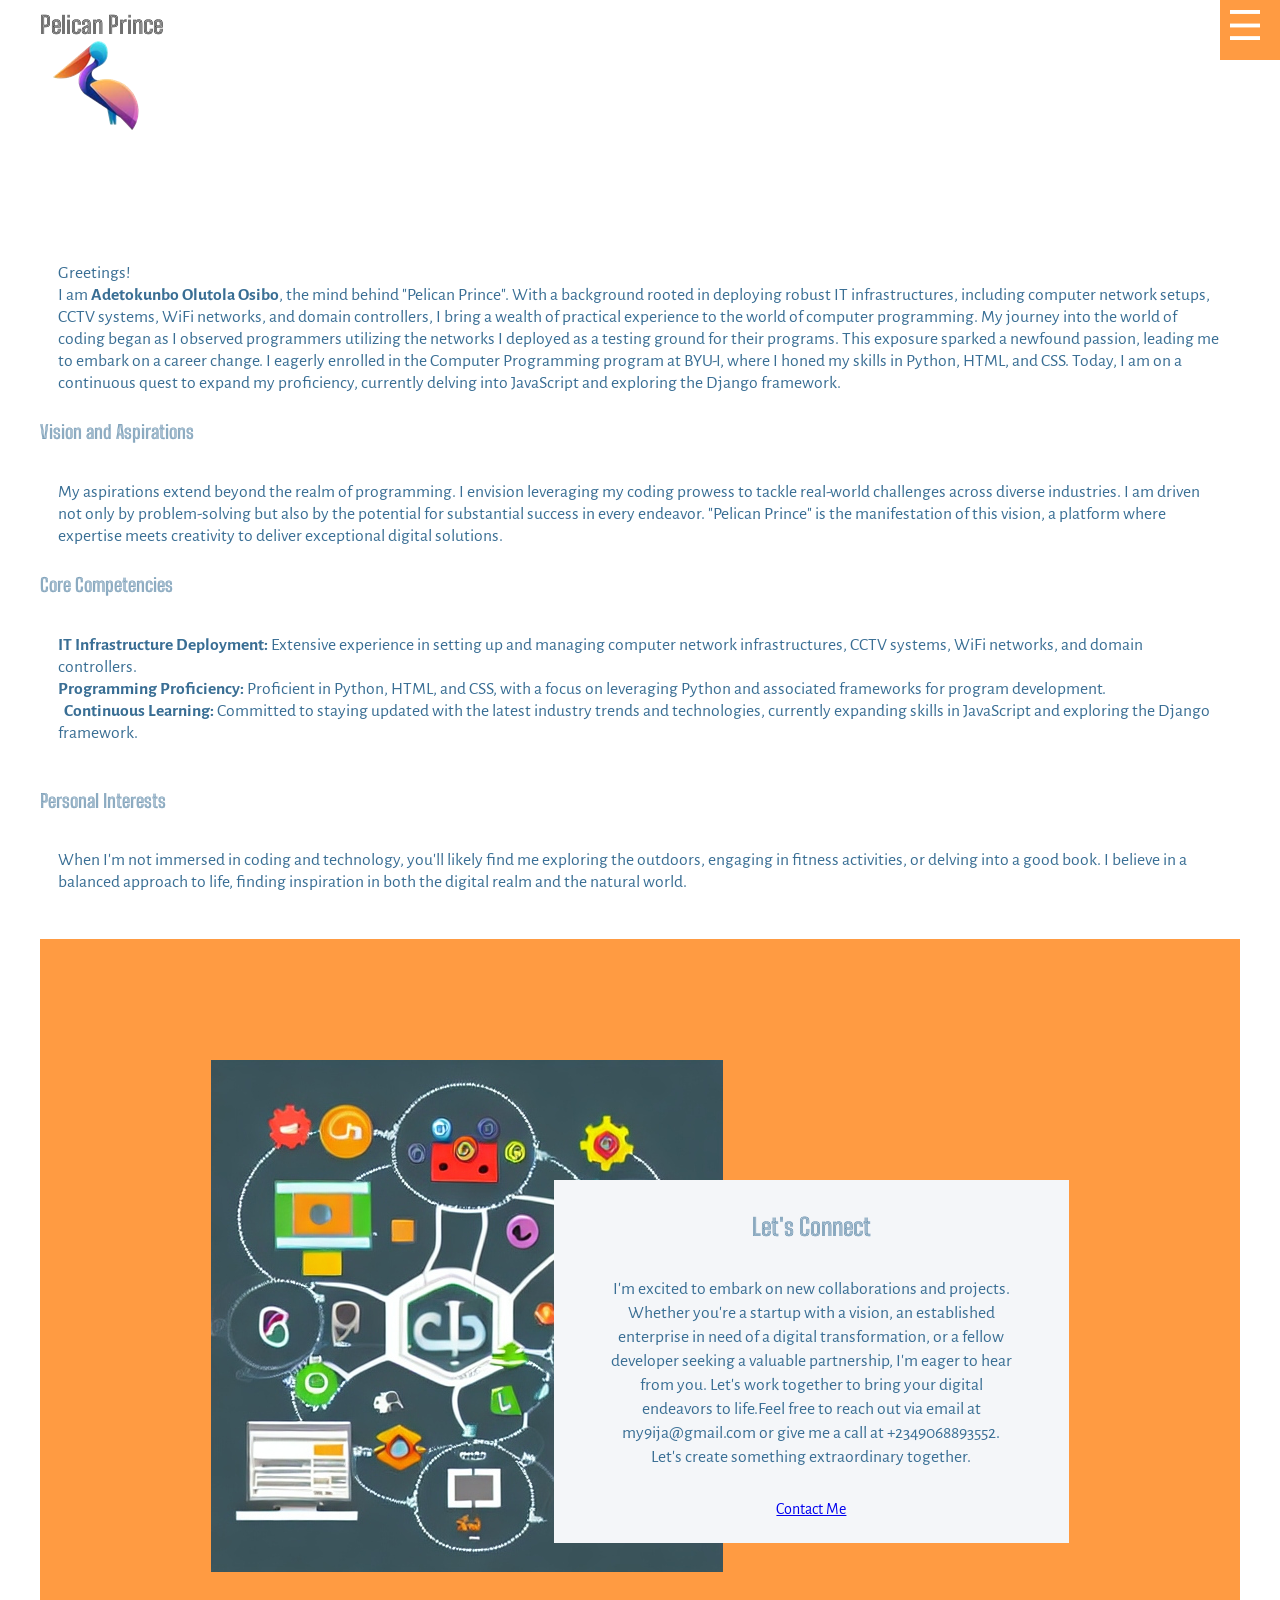
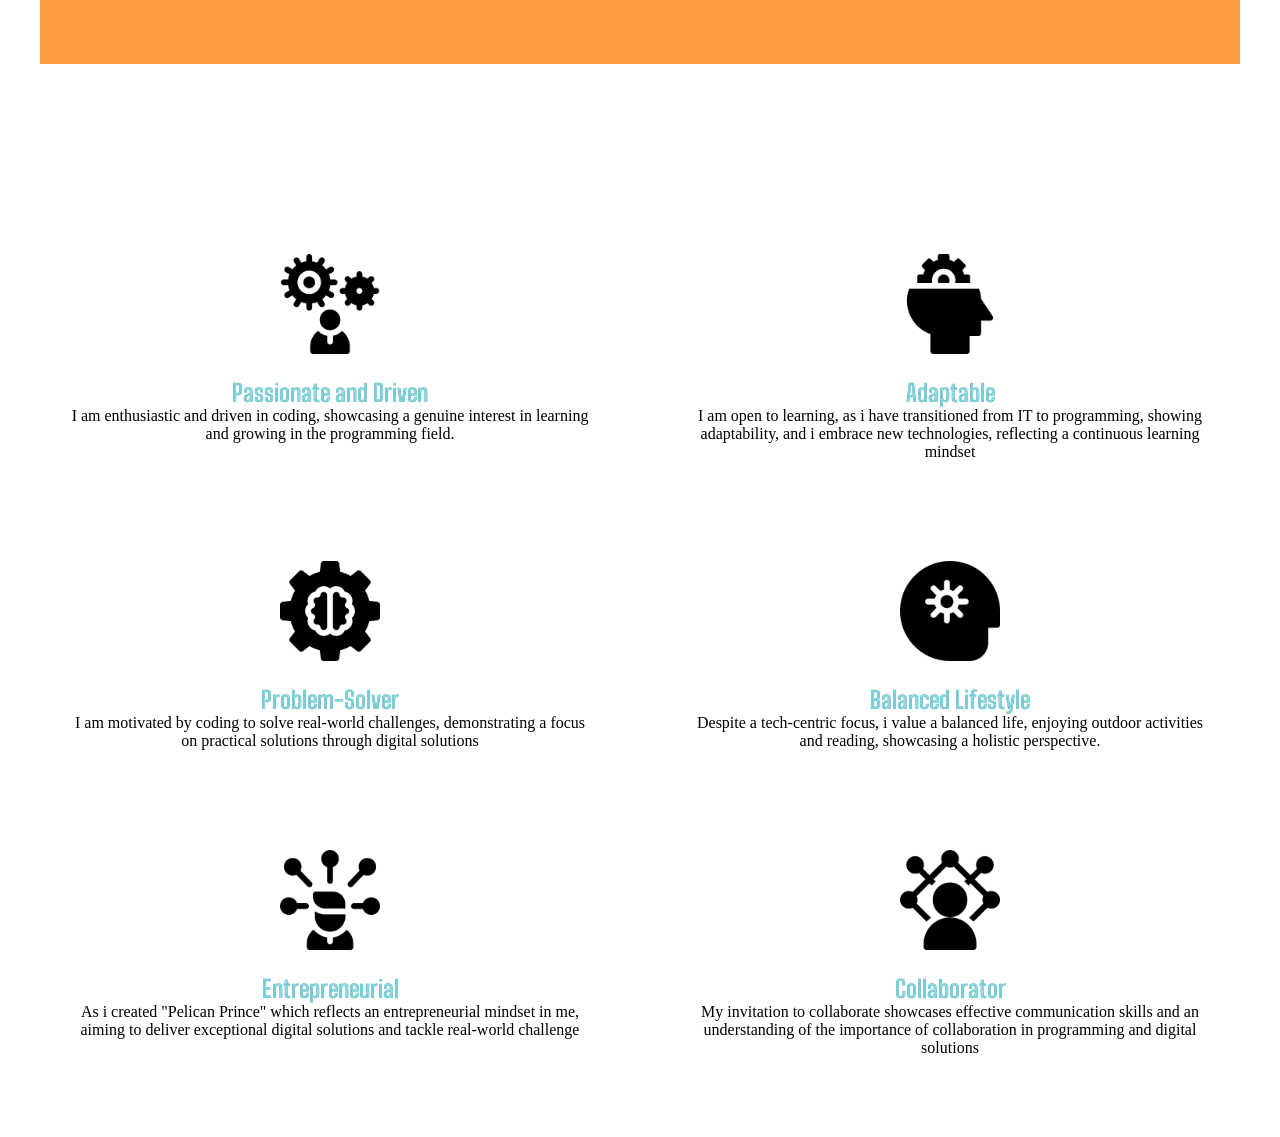
==== about.html @ 9fe22a6c "about page updates" ====
<!DOCTYPE html>
<html lang="en">
 <head>
    <meta charset="UTF-8" />
    <meta http-equiv="X-UA-Compatible" content="IE=edge" />
    <meta name="viewport" content="width=device-width, initial-scale=1.0" />
    <link rel="icon" href="img/favicon.icon.png" type="image/x-icon" />
    <link rel="shortcut icon" href="img/favicon.icon.png" type="image/x-icon" />
    <link rel="stylesheet" href="style/styles.css" />
    <title>Pelican Prince</title>
  </head>
  <body>
    <header>
      <div class="logo">Pelican Prince</div>
      <div class="logo-image"><img src="img/portfolio_logo.png" alt="" /></div>
      <div class="toggle"></div>

      <div id="menu-button" onclick="toggleMenu()">
        <img id="menu-icon" src="img/menu.png" alt="Menu" />
      </div>
      <div id="menu-content" style="display: none"></div>
    </header>

    

    <section>
      <div class="title">
        <h1></h1>
        <p>
          Greetings! <br>I am <b>Adetokunbo Olutola Osibo</b>, the mind behind "Pelican Prince". With a background rooted in deploying robust IT infrastructures, including computer network setups, CCTV systems, WiFi networks, and domain controllers, I bring a wealth of practical experience to the world of computer programming. My journey into the world of coding began as I observed programmers utilizing the networks I deployed as a testing ground for their programs. This exposure sparked a newfound passion, leading me to embark on a career change. I eagerly enrolled in the Computer Programming program at BYU-I, where I honed my skills in Python, HTML, and CSS. Today, I am on a continuous quest to expand my proficiency, currently delving into JavaScript and exploring the Django framework.</p>
        <h3>Vision and Aspirations</h3>
        <p>
          My aspirations extend beyond the realm of programming. I envision leveraging my coding prowess to tackle real-world challenges across diverse industries. I am driven not only by problem-solving but also by the potential for substantial success in every endeavor. "Pelican Prince" is the manifestation of this vision, a platform where expertise meets creativity to deliver exceptional digital solutions.</p>
        <h3>Core Competencies</h3>
        <p>
        <b>IT Infrastructure Deployment:</b> Extensive experience in setting up and managing computer network infrastructures, CCTV systems, WiFi networks, and domain controllers. <br>
        
        <b>Programming Proficiency:</b> Proficient in Python, HTML, and CSS, with a focus on leveraging Python and associated frameworks for program development. <br>
         
        <b>Continuous Learning:</b> Committed to staying updated with the latest industry trends and technologies, currently expanding skills in JavaScript and exploring the Django framework.</p>
         
        <h3>Personal Interests</h3>
        <p>When I'm not immersed in coding and technology, you'll likely find me exploring the outdoors, engaging in fitness activities, or delving into a good book. I believe in a balanced approach to life, finding inspiration in both the digital realm and the natural world.</p>
 

 <div id="background">
        <img
          class="computer_art"
          src="img/computer ofthings.jpeg"
          alt="Misty mountains"
        />
        <section class="msg">
          <h2><b>Let's Connect</b></h2>
          <p>
            I'm excited to embark on new collaborations and projects. Whether you're a startup with a vision, an established enterprise in need of a digital transformation, or a fellow developer seeking a valuable partnership, I'm eager to hear from you. Let's work together to bring your digital endeavors to life.Feel free to reach out via email at my9ija@gmail.com or give me a call at +2349068893552. Let's create something extraordinary together.
          </p>
          <a class="join" href="contact.html">Contact Me</a>
        </section>
      </div>

      </p>
        </p>
      </div>
      <div class="about_me">
        <div class="about">
          <div class="icon">
            <img src="img/management_9406042.png" alt="" />
          </div>
          <h2>Passionate and Driven</h2>
          I am enthusiastic and driven in coding, showcasing a genuine interest in learning and growing in the programming field.
        </div>
        <div class="about">
          <div class="icon">
            <img src="img/experience_3442327.png" alt="" />
          </div>
          <h2>Adaptable</h2>
          I am open to learning, as i have transitioned from IT to programming, showing adaptability, and i embrace  new technologies, reflecting a continuous learning mindset
        </div>
        <div class="about">
          <div class="icon">
            <img src="img/artificial-intelligence_7747504.png" alt="" />
          </div>
          <h2>Problem-Solver</h2>
          I am motivated by coding to solve real-world challenges, demonstrating a focus on practical solutions through digital solutions
        </div>
        <div class="about">
          <div class="icon">
            <img src="img/thinking_502949.png" alt="" />
          </div>
          <h2>Balanced Lifestyle</h2>
          Despite a tech-centric focus, i value a balanced life, enjoying outdoor activities and reading, showcasing a holistic perspective.
        </div>
        <div class="about">
          <div class="icon">
            <img src="img/intelligence_8389115.png" alt="" />
          </div>
          <h2>Entrepreneurial</h2>
          As i created "Pelican Prince" which reflects an entrepreneurial mindset in me, aiming to deliver exceptional digital solutions and tackle real-world challenge
        </div>
        <div class="about">
          <div class="icon">
            <img src="img/networking_3564882.png" alt="" />
          </div>
          <h2>Collaborator</h2>
          My invitation to collaborate showcases effective communication skills and an understanding of the importance of collaboration in programming and digital solutions
        </div>
      </div>
    </section>

    <script src="js/menu.js"></script>
  </body>
</html>
---- style/styles.css ----
@import url("https://fonts.googleapis.com/css2?family=Alegreya+Sans:ital,wght@0,300;0,400;1,100&family=Big+Shoulders+Inline+Text&display=swap");

:root {
  /* change the values below to your colors from your palette */
  --primary-color: #ff9b42;
  --secondary-color: #0fa3b1;
  --accent1-color: #f4f6f9;
  --accent2-color: #5928a3;

  /* change the values below to your chosen font(s) */
  --heading-font: "Big Shoulders Inline Text";
  --paragraph-font: Alegreya Sans, Helvetica, sans-serif;

  /* these colors below should be chosen from among your palette colors above */
  --headline-color-on-white: #396e94; /* headlines on a white background */
  --headline-color-on-color: white; /* headlines on a colored background */
  --paragraph-color-on-white: #396e94; /* paragraph text on a white background */
  --paragraph-color-on-color: white; /* paragraph text on a colored background */
  --paragraph-background-color: #396e94;
  --nav-link-color: #396e94;
  --nav-background-color: #d4ac0d;
  --nav-hover-link-color: white;
  --nav-hover-background-color: #396e94;
}

* {
  box-sizing: border-box;
  margin: 0;
  padding: 0;
}

h1,
h2,
h3,
h4,
h5,
h6 {
  font-family: var(--heading-font);
  color: var(--headline-color-on-white);
}

h1 {
  font-size: 30px;
  font-weight: 500;
}

h2 {
  text-align: center;
}

p {
  margin: 20px 0 10px;
  font-family: var(--paragraph-font);
  font-size: 1.1rem;
  color: var(--paragraph-color-on-white);
  padding: 1em;
}

ul{
  list-style-type:none;
  text-decoration: none;
}

section {
  display: flex;
  flex-direction: column;
  /* height: 70vh;  */
  align-items: center;
  padding: 0 100px;
  /* margin-top: 150px; */ */
}

section.home {
  flex-direction: row;
  margin-top: 0;
}

section.navigation-menu {
  display: flex;
  flex-direction: column;
  height: 40vh;
  align-items: center;
  padding: 0 100px;
  margin-top: 150px;
}

/* BUTTON */
.btn {
  cursor: pointer;
  display: inline-block;
  background: var(--primary-color);
  color: var(--accent1-color);
  text-decoration: none;
  padding: 10px 30px;
  margin: 20px 0;
  border: 0;
}

.btn:hover {
  color: var(--accent2-color);
  transform: scale(0.98);
}

.logo {
  position: absolute;
  top: 30px;
  left: 100px;
  font-family: var(--heading-font);
  font-size: 2rem;
  font-weight: 700;
  z-index: 20;
}

.logo-image {
  padding: 60px 0;
  padding-left: 115px;
}

/* NAVIGATION*/
.navigation-menu ul li a {
  display: flex;
  width: 100%;
  height: 100%;
  font-family: var(--heading-font);
  font-size: 2.2rem;
  color: var(--secondary-color);
  font-weight: 300;
  position: relative;
  text-align: center;
  text-decoration: none;
  justify-content: center;
  align-items: center;
  margin: 0;
}

.navigation-menu ul li a:hover {
  color: var(--primary-color);

}

#menu-button {
  position: fixed;
  top: 0;
  right: 0;
  width: 60px;
  height: 60px;
  background-size: 30px;
  background-position: center;
  background-repeat: no-repeat;
  cursor: pointer;
  padding: 10px 10px;
  width: 60px;
  background-color: var(--primary-color);
  color: #fff;
  z-index: 20;
}

#menu-icon {
  width: 30px;
  height: 30px;
}

#menu-content {
  background-color: #eee;
  padding: 20px;
}

/* HOMEPAGE */
.home-content {
  position: relative;
  left: 220px;
  z-index: 10;
  max-width: 600px;
}

.home-img {
  position: absolute;
  bottom: 0;
  right: 220px;
  height: 100%;
}


/* RESUME PAGE */

#resume-page-body{
  margin: 0;
  font-family: var(--paragraph-font);
 
  
}

#resume-page-header{
  display: flex;
  flex-direction: column;

}

.resume-container{
  display: flex;
  flex: 1;
  flex-direction: column;
  align-items: center;
}

section.portfolio-container{
  flex: 1;
  display: flex;
  flex-direction: column;
  align-items: center;
  padding-left: 100px;
}

section.reached-container{
  flex: 1;
  display: flex;
  flex-direction: column;
  justify-content: center;
}

.divider{
  border: 2px solid lime;
  margin: 20px 0;
  
}


/* SKILLS */

.skills {
  display: grid;
  grid-template-columns: 1fr 1fr;
  grid-column-gap: 20px;

}

.skills-container {
  width: 100%;
  background-color: #ddd;
}

.skills div {
  text-align: right;
  padding-top: 10px;
  padding-bottom: 10px;
  color: white;
}

.skills ul li{
  list-style-type: none;
  text-decoration: none;
  padding: 0 0 0 20px;
}

.skills-container p{
  margin-bottom: 0;
}

.skills p{
  margin: 0 0 0px;
  font-family: var(--paragraph-font);
  font-size: 1.1rem;
  color: var(--paragraph-color-on-white);
  padding: .2em;
}

/* SKILLS INDICATOR */

.html {
  width: 65%;
  background-color: #04AA6D;
}

.css {
  width: 50%;
  background-color: #2196F3;
}

.js {
  width: 10%;
  background-color: #f44336;
}

.python {
  width: 40%;
  background-color: #83c900;
}

.network {
  width: 85%;
  background-color: #0f0b0b;
}

.lan-wifi{
  width: 90%;
  background-color: brown;
}

.cctv{
  width: 100%;
  background-color: purple;
}


/* PORTFOLIO */

.portfolio {
  list-style: none outside;
  margin: 0;
}
.portfolio li {
  float: left;
  margin: 0 0 30px 30px;
}

.clear {
  clear: both;
  line-height: 0;
  font-size: 0;
  overflow: hidden;
  height: 0;
  width: 100%;
}

.clearfix {
  *zoom: 1;
}
.clearfix:before,
.clearfix:after {
  display: table;
  content: "";
  line-height: 0;
}
.clearfix:after {
  clear: both;
}

.container,
.navbar-static-top .container,
.navbar-fixed-top .container,
.navbar-fixed-bottom .container {
  width: 1170px;
}

.container {
  margin-right: 0;
  margin-left: 0;
  *zoom: 1;
}
.container:before,
.container:after {
  display: table;
  content: "";
  line-height: 0;
}
.container:after {
  clear: both;
}



/* CARDS */

#column-section {
  margin: 0;
  padding: 0;
}

.card {
  height: 20rem;
  border-radius: 10px;
  border: 1px solid var(--accent2-color);
  padding: 16px;
  margin: 16px;
  width: 300px;
  text-align: center;
  background-color: var(--accent1-color);
  display: inline-block;
  overflow:hidden;
  position: relative;
}

.card img {
  width: 100%;
  height: 100%;
  object-fit: cover;
  transition: opacity 0.3s ease;
}

.card .text-content {
  position: absolute;
  top: 50%;
  left: 50%;
  transform: translate(-50%, -50%);
  text-align: center;
  width: 100%;
  opacity: 0;
  transition: opacity 0.3s ease;
  color: var(--paragraph-background-color);
  box-sizing: border-box;
}

.card:hover img {
  opacity: 0;
}

.card:hover .text-content {
  opacity: 1;
}

.card a h3.font {
  color: var(--paragraph-background-color);
  margin-top: 0;
  font-family: var(--heading-font);
  font-size: 1rem;
  word-wrap: break-word;
  overflow: hidden;
}

.card a p {
  font-family: var(--paragraph-font);
  color: var(--accent2-color);
  margin-top: 400px;
  margin-bottom: 5px;
}

a .card {
  height: 100%;
  display: flex;
  flex-direction: column;
  justify-content: space-between;
}

.card-content {
  height: 100%;
  display: flex;
  justify-content: center;
}

.card-content a,
.card-content a:visited {
  color: var(--color-primary);
}

.card-container {
  display: grid;
  gap: 10px;
  justify-content: center;
}

@media (max-width: 599px) {
  .card-container {
    display: grid;
    grid-template-columns: repeat(1, 1fr);
    align-items: center;
  }
}

@media (min-width: 600px) and (max-width: 960px) {
  .card-container {
    grid-template-columns: repeat(2, 1fr);
    flex-direction: column;
    align-items: center;
  }
}

@media (min-width: 960px) {
  .card-container {
    grid-template-columns: repeat(4, 1fr);
  }
}

/* --------- imported media query ----------*/

@media (min-width: 1200px) {
}

@media (max-width: 1299px) and (min-width: 979px) {
}
@media (max-width: 1300px) {
}
@media (max-width: 979px) {
}
@media (min-width: 768px) and (max-width: 979px) {
}
@media (max-width: 767px) {
}
@media (max-width: 640px) {
}
@media (max-width: 600px) {
}
@media (max-width: 480px) {
}
@media (max-width: 320px) {
}

/*  ABOUT ME */

.about_me {
  margin-top: 40px;
  display: grid;
  grid-template-columns: repeat(3, 1fr);
  gap: 40px;
  text-align: center;
}

.about_me .about {
  padding: 30px;
}

.about_me .about:hover {
  box-shadow: 0 10px 30px rgba(0, 0, 0, 0.1);
}

.about_me .about h2 {
  /* font-size: 24px;
  font-weight: 500; */
  margin-top: 20px;
  color: var(--secondary-color);
}

.about_me .about .icon img {
  max-width: 100px;
}

/* MOUNTAINS CARD AREA*/
#background {
  /* padding: 50px 10px 20px 50px; */
  background-color: var(--primary-color);
  height: 725px;
  display: grid;
  grid-template-columns: repeat(7, 1fr);
  grid-template-rows: repeat(6, 1fr);
  
}

.computer_art {
  grid-column: 2/6;
  grid-row: 2/6;
  /* box-shadow: 5px 5px 10 #2f302d; */
}
.msg {
  font-family: var(--paragraph-font);
  grid-column: 4/7;
  grid-row: 3/6;
  background-color: var(--accent1-color);
  line-height: 1.5em;
  padding: 35px;
  text-align: center;
}



/* CONTACT */
.contact {
  position: relative;
  width: 100%;
  margin-top: 50px;
  display: flex;
  justify-content: space-between;
  align-items: flex-start;
}

.contact-form {
  position: relative;
  background: #f9f9f9;
  width: calc(100% - 400px);
  padding: 60px 40px 20px;
}

.contact-form form {
  width: 100%;
}

.contact-form .row {
  width: 100%;
  display: flex;
}

.contact-form .input50 {
  width: 50%;
  margin: 0 10px;
}

.contact-form .input100 {
  width: 100%;
  margin: 0 10px;
}

.contact-form .row input,
.contact-form .row textarea {
  position: relative;
  border: 1px solid rgba(0, 0, 0, 0.2);
  color: #111;
  background: transparent;
  width: 100%;
  padding: 10px;
  outline: none;
  font-size: 16px;
  font-weight: 300;
  margin: 10px 0;
  resize: none;
}

.contact-form .row textarea {
  height: 150px;
}

.contact-form .row input[type="submit"] {
  background-color: var(--secondary-color);
  color: #fff;
  margin: 0;
  text-transform: uppercase;
  letter-spacing: 2px;
  font-weight: 300;
  border: 0;
  cursor: pointer;
}

.contact-info {
  width: 350px;
  background: #f9f9f9;
  padding: 60px 40px 20px;
}

.contact-info .info-box {
  display: flex;
  align-items: flex-start;
  margin-bottom: 40px;
}

.contact-info .info-box .contact-icon {
  width: 20px;
  margin-right: 40px;
}

.contact-info .info-box .details h4 {
  color: var(--secondary-color);
}

.contact-info .info-box .details p,
.contact-info .info-box .details a {
  color: #111;
}



/* FOOTER */

#foot-grid {
  display: grid;
  grid-template-columns: repeat(5, 1fr);
  gap: 10px;
  background-color: var(--primary-color);
  color: var(--accent1-color);
  font-family: var(--paragraph-font);
  align-items: center;
  text-align: center;
  padding: 10px;
  position: fixed;
  bottom: 0;
  width: 100%;
}

.grid-item a {
  text-decoration: none;
}

.grid-item a:hover {
  text-decoration: underline;
  color: blue;
}

@media (max-width: 768px) {
  .about_me {
    grid-template-columns: 1fr;
  }

  .about_me .about {
    box-shadow: 0 10px 30px rgba(0, 0, 0, 0.1);
  }
}

@media (max-width: 1024px) {
  .home-img {
    display: none;
  }

  .home-content {
    position: relative;
    left: 0px;
    padding: 0;
    max-width: 200px;
  }

  .logo {
    top: 10px;
    left: 40px;
    font-size: 1.5rem;
  }
  .logo-image {
    padding: 35px 0;
    padding-left: 45px;
  }

  section.home {
    padding: 0px 0px;
  }

  .navigation ul li a {
    font-size: 2rem;
  }

  .about_me {
    grid-template-columns: repeat(2, 1fr);
  }

  .contact {
    flex-direction: column;
  }

  .contact-form {
    width: 100%;
    padding: 30px 30px 20px;
  }

  .contact-form .row {
    flex-direction: column;
  }

  .contact-form .input50,
  .contact-form .input100 {
    width: 100%;
    margin: 0;
  }

  .contact-info {
    width: 100%;
    margin-top: 20px;
    padding: 30px 30px 20px;
  }
}

@media (max-width: 1400px) {
  .home-content {
    position: relative;
    left: 120px;
    z-index: 10;
    max-width: 600px;
  }

  .home-img {
    position: absolute;
    bottom: 0;
    right: 120px;
    height: 100%;
  }

  .logo {
    top: 10px;
    left: 40px;
    font-size: 1.5rem;
  }
  .logo-image {
    padding: 35px 0;
    padding-left: 45px;
  }

  section {
    padding: 50px 40px;
  }

  .navigation ul li a {
    font-size: 2rem;
  }
  .about_me {
    grid-template-columns: repeat(2, 1fr);
  }

  .contact {
    flex-direction: column;
  }

  .contact-form {
    width: 100%;
    padding: 30px 30px 20px;
  }

  .contact-form .row {
    flex-direction: column;
  }

  .contact-form .input50,
  .contact-form .input100 {
    width: 100%;
    margin: 0;
  }

  .contact-info {
    width: 100%;
    margin-top: 20px;
    padding: 30px 30px 20px;
  }
  .row {
    margin-left: -30px;
    *zoom: 1;
  }
  .row:before,
  .row:after {
    display: table;
    content: "";
    line-height: 0;
  }
  .row:after {
    clear: both;
  }
}
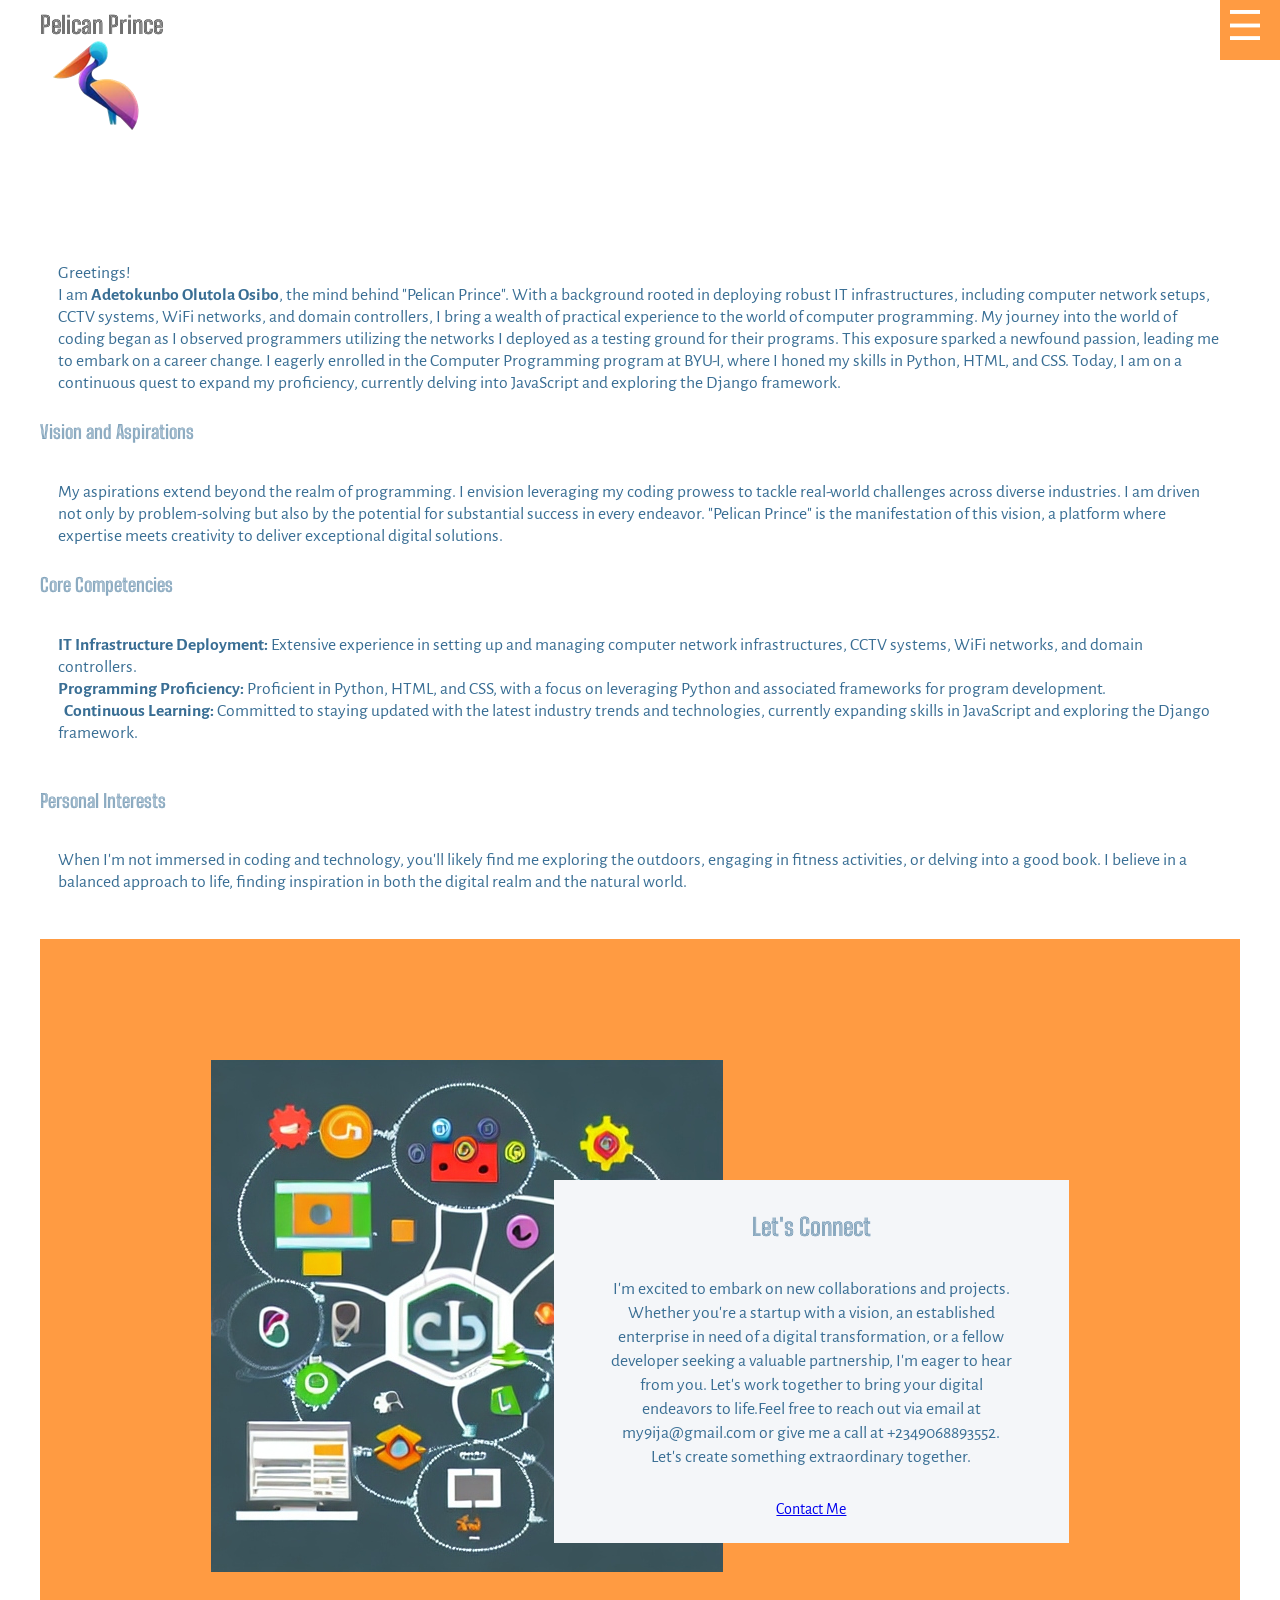
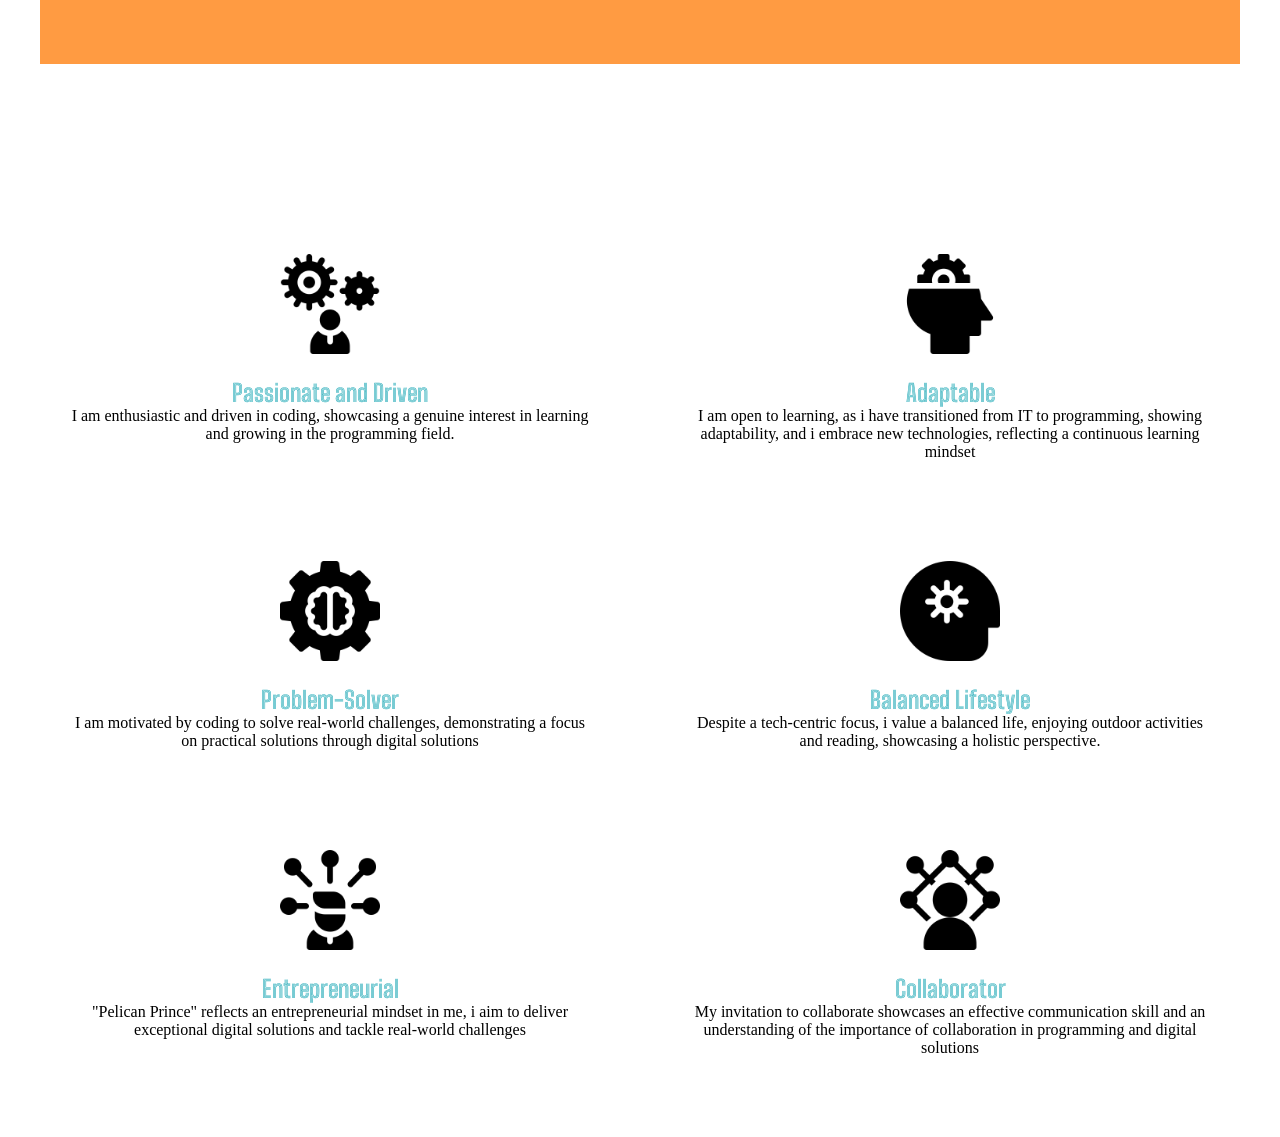
==== commit 139fe82a: "video chat updates" ====
--- a/about.html
+++ b/about.html
@@ -7,7 +7,7 @@
     <link rel="icon" href="img/favicon.icon.png" type="image/x-icon" />
     <link rel="shortcut icon" href="img/favicon.icon.png" type="image/x-icon" />
     <link rel="stylesheet" href="style/styles.css" />
-    <title>Pelican Prince</title>
+    <title>Pelican Prince | About Me</title>
   </head>
   <body>
     <header>
@@ -95,14 +95,14 @@
             <img src="img/intelligence_8389115.png" alt="" />
           </div>
           <h2>Entrepreneurial</h2>
-          As i created "Pelican Prince" which reflects an entrepreneurial mindset in me, aiming to deliver exceptional digital solutions and tackle real-world challenge
+          "Pelican Prince" reflects an entrepreneurial mindset in me, i aim to deliver exceptional digital solutions and tackle real-world challenges
         </div>
         <div class="about">
           <div class="icon">
             <img src="img/networking_3564882.png" alt="" />
           </div>
           <h2>Collaborator</h2>
-          My invitation to collaborate showcases effective communication skills and an understanding of the importance of collaboration in programming and digital solutions
+          My invitation to collaborate showcases an effective communication skill and an understanding of the importance of collaboration in programming and digital solutions
         </div>
       </div>
     </section>
--- a/style/styles.css
+++ b/style/styles.css
@@ -88,17 +88,21 @@
 .btn {
   cursor: pointer;
   display: inline-block;
-  background: var(--primary-color);
-  color: var(--accent1-color);
+  background-color: var(--primary-color);
+  color: white;
+  font-family: var(--paragraph-font);
+  font-size: 16px;
+  padding: 12px 24px;
+  border: none;
+  cursor: pointer;
+  border-radius: 5px;
+  text-align: center;
   text-decoration: none;
-  padding: 10px 30px;
-  margin: 20px 0;
-  border: 0;
 }
 
 .btn:hover {
-  color: var(--accent2-color);
-  transform: scale(0.98);
+  background-color: var(--accent2-color);
+  border: 1px solid var(--accent1-color);
 }
 
 .logo {
@@ -186,14 +190,11 @@
 #resume-page-body{
   margin: 0;
   font-family: var(--paragraph-font);
- 
-  
 }
 
 #resume-page-header{
   display: flex;
   flex-direction: column;
-
 }
 
 .resume-container{
@@ -470,29 +471,7 @@
   }
 }
 
-/* --------- imported media query ----------*/
-
-@media (min-width: 1200px) {
-}
-
-@media (max-width: 1299px) and (min-width: 979px) {
-}
-@media (max-width: 1300px) {
-}
-@media (max-width: 979px) {
-}
-@media (min-width: 768px) and (max-width: 979px) {
-}
-@media (max-width: 767px) {
-}
-@media (max-width: 640px) {
-}
-@media (max-width: 600px) {
-}
-@media (max-width: 480px) {
-}
-@media (max-width: 320px) {
-}
+
 
 /*  ABOUT ME */
 
@@ -523,7 +502,7 @@
   max-width: 100px;
 }
 
-/* MOUNTAINS CARD AREA*/
+/*  AREA*/
 #background {
   /* padding: 50px 10px 20px 50px; */
   background-color: var(--primary-color);
@@ -549,9 +528,8 @@
   text-align: center;
 }
 
-
-
 /* CONTACT */
+
 .contact {
   position: relative;
   width: 100%;
@@ -559,6 +537,183 @@
   display: flex;
   justify-content: space-between;
   align-items: flex-start;
+}
+
+.contact-column{
+  display: flex;
+  flex-direction: column;
+  /* background-color: #0fa3b1; */
+  /* border: 1px solid #021a11; */
+}
+
+.contact-layout{
+  display: grid;
+  grid-template-columns: repeat(3, 1fr);
+  gap: 20px;
+  background-color: var(--primary-color);
+  color: var(--accent1-color);
+  font-family: var(--paragraph-font);
+  align-items: center;
+  text-align: left;
+  padding: 10px;
+  /* position: fixed; */
+  bottom: 0;
+  /* width: 90%; */
+}
+
+/* Map Modal */
+
+.map-diagram img{
+  width: 100%;
+  height: auto;
+}
+
+.map-diagram #myBtn{
+  position: absolute;
+  /* top: 50%; */
+  left: 20%;
+  bottom: -30%;
+  transform: translate(-50%, -50%);
+  -ms-transform: translate(-50%, -50%);
+  background-color: var(--primary-color);
+  color: white;
+  font-size: 16px;
+  padding: 12px 24px;
+  border: none;
+  cursor: pointer;
+  border-radius: 5px;
+  text-align: center;
+}
+
+.map-diagram #myBtn:hover{
+  background-color: var(--accent2-color);
+}
+
+/* The Modal (background) */
+.modal {
+  display: none; /* Hidden by default */
+  position: fixed; /* Stay in place */
+  z-index: 1; /* Sit on top */
+  padding-top: 100px; /* Location of the box */
+  left: 0;
+  top: 0;
+  width: 100%; /* Full width */
+  height: 100%; /* Full height */
+  overflow: auto; /* Enable scroll if needed */
+  background-color: rgb(0,0,0); /* Fallback color */
+  background-color: rgba(0,0,0,0.4); /* Black w/ opacity */
+}
+
+/* Modal Content */
+.modal-content {
+  position: relative;
+  justify-content: center;
+  background-color: var(--accent1-color);
+  margin: auto;
+  padding: 20px;
+  border: 1px solid #888;
+  width: 50%;
+  box-shadow: 0 4px 8px 0 rgba(0,0,0,0.2),0 6px 20px 0 rgba(0,0,0,0.19);
+  -webkit-animation-name: animatetop;
+  -webkit-animation-duration: 0.4s;
+  animation-name: animatetop;
+  animation-duration: 0.4s
+}
+
+/* Add Animation */
+@-webkit-keyframes animatetop {
+  from {top:-300px; opacity:0} 
+  to {top:0; opacity:1}
+}
+
+@keyframes animatetop {
+  from {top:-300px; opacity:0}
+  to {top:0; opacity:1}
+}
+
+/* The Close Button */
+.close {
+  color: white;
+  float: right;
+  font-size: 28px;
+  font-weight: bold;
+}
+
+.close:hover,
+.close:focus {
+  color: #000;
+  text-decoration: none;
+  cursor: pointer;
+}
+
+.modal-header {
+  padding: 2px 16px;
+  background-color: var(--primary-color);
+  color: white;
+}
+
+.modal-body {padding: 2px 16px;}
+
+iframe{
+  width: 100%;
+  height: 400px;
+}
+
+.modal-footer {
+  text-align: center;
+  padding: 2px 16px;
+  background-color: var(--primary-color);
+  color: white;
+}
+
+
+.two .btn{
+  position: absolute;
+  /* top: 50%; */
+  left: 40%;
+  bottom: -32%;
+  transform: translate(-50%, -50%);
+  -ms-transform: translate(-50%, -50%);
+  background-color: var(--accent2-color);
+  color: white;
+  font-size: 16px;
+  padding: 12px 24px;
+  border: none;
+  cursor: pointer;
+  border-radius: 5px;
+  text-align: center;
+}
+
+.two .btn:hover{
+  background-color: var(--primary-color);
+  border: 1px solid var(--accent1-color);
+}
+
+#meet-me{
+  text-decoration: none;
+  cursor: pointer;
+}
+
+.three .btn{
+  position: absolute;
+  /* top: 50%; */
+  left: 69%;
+  bottom: -32%;
+  transform: translate(-50%, -50%);
+  -ms-transform: translate(-50%, -50%);
+  background-color: var(--accent2-color);
+  color: white;
+  font-size: 16px;
+  padding: 12px 24px;
+  border: none;
+  cursor: pointer;
+  border-radius: 5px;
+  text-align: center;
+}
+
+.three .btn:hover{
+  background-color: var(--primary-color);
+  border: 1px solid var(--accent1-color);
 }
 
 .contact-form {
@@ -644,6 +799,45 @@
 }
 
 
+/*  APPOINTMENT */
+
+.appointment{
+  display: flex;
+  flex-direction: column;
+  }
+
+.title-appointment{
+  display: grid;
+  grid-template-columns: repeat(3, 1fr);
+  grid-gap: 20px;
+  background-color: var(--primary-color);
+  width: 100%;
+  margin: 20px;
+  padding: 20px;
+}
+
+.sched-appoint img{
+  width: 100%;
+  height: 300px;
+  border-radius: 10px;
+  margin: 10px 0;
+}
+
+.title-appointment .btn{
+  background-color: var(--accent2-color);
+  color: white;
+  font-size: 16px;
+  padding: 12px 24px;
+  border: none;
+  cursor: pointer;
+  border-radius: 5px;
+  text-align: center;
+}
+
+.title-appointment .btn:hover{
+  background-color: var(--primary-color);
+  border: 1px solid var(--accent1-color);
+}
 
 /* FOOTER */
 
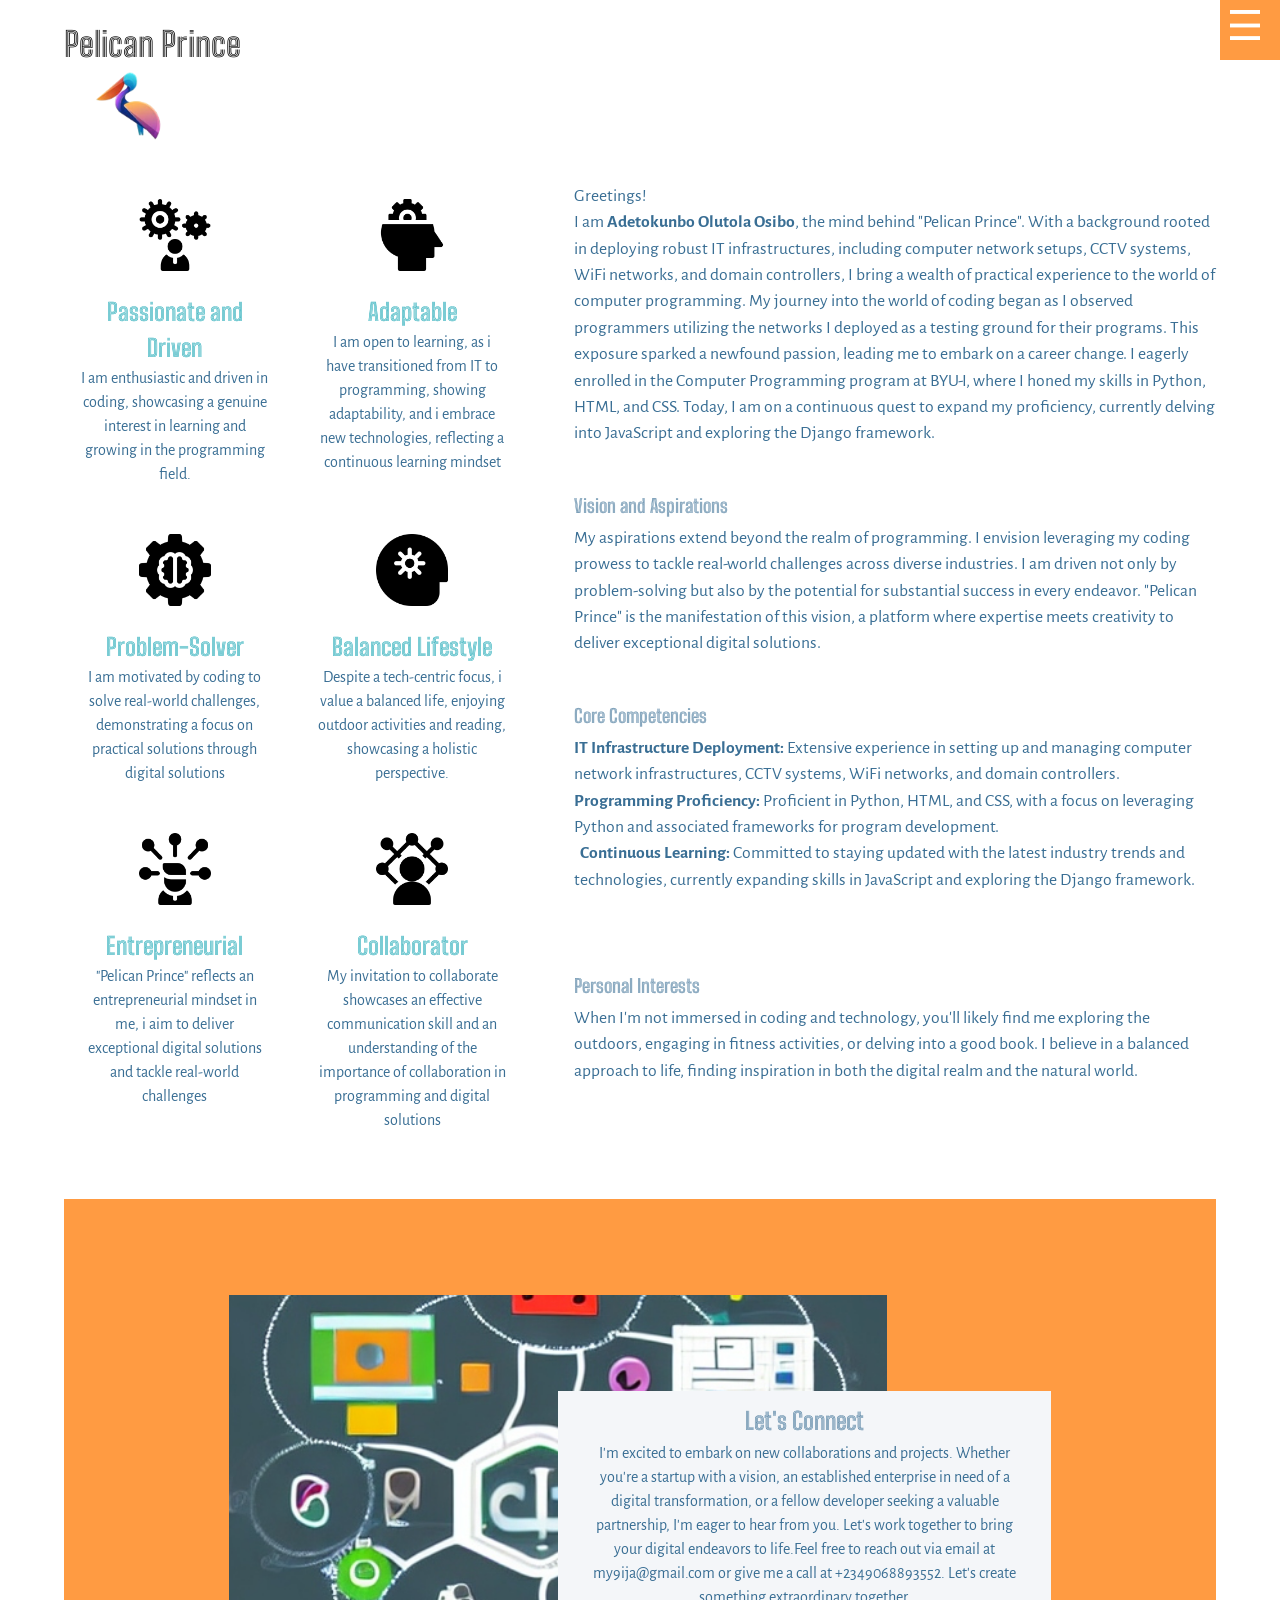
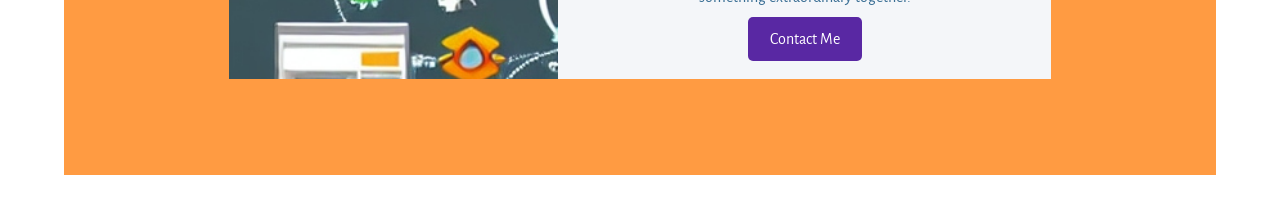
==== commit d0f4ffb9: "portfolio update" ====
--- a/about.html
+++ b/about.html
@@ -11,8 +11,10 @@
   </head>
   <body>
     <header>
-      <div class="logo">Pelican Prince</div>
-      <div class="logo-image"><img src="img/portfolio_logo.png" alt="" /></div>
+      <a href="index.html" class="brand" aria-label="Pelican Prince, go to the homepage">
+        <div class="logo">Pelican Prince</div>
+        <div class="logo-image"><img src="img/portfolio_logo.png" alt="" /></div>
+      </a>
       <div class="toggle"></div>
 
       <div id="menu-button" onclick="toggleMenu()">
@@ -23,9 +25,8 @@
 
     
 
-    <section>
+    <section class="about-section">
       <div class="title">
-        <h1></h1>
         <p>
           Greetings! <br>I am <b>Adetokunbo Olutola Osibo</b>, the mind behind "Pelican Prince". With a background rooted in deploying robust IT infrastructures, including computer network setups, CCTV systems, WiFi networks, and domain controllers, I bring a wealth of practical experience to the world of computer programming. My journey into the world of coding began as I observed programmers utilizing the networks I deployed as a testing ground for their programs. This exposure sparked a newfound passion, leading me to embark on a career change. I eagerly enrolled in the Computer Programming program at BYU-I, where I honed my skills in Python, HTML, and CSS. Today, I am on a continuous quest to expand my proficiency, currently delving into JavaScript and exploring the Django framework.</p>
         <h3>Vision and Aspirations</h3>
@@ -41,9 +42,8 @@
          
         <h3>Personal Interests</h3>
         <p>When I'm not immersed in coding and technology, you'll likely find me exploring the outdoors, engaging in fitness activities, or delving into a good book. I believe in a balanced approach to life, finding inspiration in both the digital realm and the natural world.</p>
- 
-
- <div id="background">
+      </div>
+      <div id="background">
         <img
           class="computer_art"
           src="img/computer ofthings.jpeg"
@@ -58,9 +58,6 @@
         </section>
       </div>
 
-      </p>
-        </p>
-      </div>
       <div class="about_me">
         <div class="about">
           <div class="icon">
--- a/style/styles.css
+++ b/style/styles.css
@@ -21,6 +21,10 @@
   --nav-background-color: #d4ac0d;
   --nav-hover-link-color: white;
   --nav-hover-background-color: #396e94;
+
+  /* shared page gutter: grows on wide screens so content stays in a centred 1400px column */
+  --page-max: 1400px;
+  --gutter: max(clamp(16px, 5vw, 100px), calc((100% - var(--page-max)) / 2));
 }
 
 * {
@@ -49,11 +53,21 @@
 }
 
 p {
-  margin: 20px 0 10px;
+  margin: 0.75em 0;
   font-family: var(--paragraph-font);
   font-size: 1.1rem;
+  line-height: 1.5;
   color: var(--paragraph-color-on-white);
-  padding: 1em;
+  padding: 0;
+}
+
+h1,
+h3 {
+  margin-bottom: 0.4em;
+}
+
+h3 {
+  margin-top: 1.5em;
 }
 
 ul{
@@ -66,13 +80,17 @@
   flex-direction: column;
   /* height: 70vh;  */
   align-items: center;
-  padding: 0 100px;
-  /* margin-top: 150px; */ */
+  padding: 0 var(--gutter);
 }
 
 section.home {
   flex-direction: row;
-  margin-top: 0;
+  justify-content: space-between;
+  align-items: center;
+  gap: clamp(24px, 4vw, 64px);
+  padding-top: 0;
+  padding-bottom: 0;
+  min-height: calc(100vh - 210px);
 }
 
 section.navigation-menu {
@@ -105,19 +123,34 @@
   border: 1px solid var(--accent1-color);
 }
 
+/* HEADER: logo text and image scale together with the viewport */
+header {
+  display: flex;
+  flex-direction: column;
+  align-items: flex-start;
+  padding: clamp(12px, 2vw, 30px) var(--gutter) 0;
+}
+
 .logo {
-  position: absolute;
-  top: 30px;
-  left: 100px;
   font-family: var(--heading-font);
-  font-size: 2rem;
+  font-size: clamp(1.4rem, 1rem + 1.4vw, 2.2rem);
+  line-height: 1.1;
   font-weight: 700;
   z-index: 20;
 }
 
 .logo-image {
-  padding: 60px 0;
-  padding-left: 115px;
+  padding: 0;
+  margin-top: 0.3em;
+  /* centre the image under the text */
+  align-self: flex-start;
+  padding-left: clamp(12px, 2vw, 28px);
+}
+
+.logo-image img {
+  display: block;
+  width: clamp(48px, 4vw + 24px, 100px);
+  height: auto;
 }
 
 /* NAVIGATION*/
@@ -169,19 +202,20 @@
   padding: 20px;
 }
 
-/* HOMEPAGE */
+/* HOMEPAGE PAGE */
 .home-content {
-  position: relative;
-  left: 220px;
-  z-index: 10;
-  max-width: 600px;
+  flex: 1 1 auto;
+  max-width: 560px;
+  align-self: center;
 }
 
 .home-img {
-  position: absolute;
-  bottom: 0;
-  right: 220px;
-  height: 100%;
+  order: 2;
+  flex: 0 0 auto;
+  align-self: flex-end;
+  display: block;
+  width: clamp(260px, 42vw, 680px);
+  height: auto;
 }
 
 
@@ -201,22 +235,41 @@
   display: flex;
   flex: 1;
   flex-direction: column;
-  align-items: center;
+  align-items: stretch;
+  width: 100%;
+  padding: 0 var(--gutter);
+}
+
+.resume-container section {
+  padding-left: 0;
+  padding-right: 0;
+  align-items: stretch;
+}
+
+.resume-container .card-container {
+  width: 100%;
 }
 
 section.portfolio-container{
   flex: 1;
   display: flex;
   flex-direction: column;
-  align-items: center;
-  padding-left: 100px;
+  align-items: stretch;
 }
 
 section.reached-container{
   flex: 1;
   display: flex;
   flex-direction: column;
-  justify-content: center;
+  align-items: stretch;
+  margin-top: 2%;
+}
+
+.portfolio-container > h1,
+.reached-container > h1,
+#cards {
+  text-align: center;
+  margin: 0.5em 0;
 }
 
 .divider{
@@ -226,13 +279,13 @@
 }
 
 
-/* SKILLS */
+/* SKILLS SECTION*/
 
 .skills {
   display: grid;
   grid-template-columns: 1fr 1fr;
-  grid-column-gap: 20px;
-
+  grid-column-gap: clamp(20px, 4vw, 56px);
+  width: 100%;
 }
 
 .skills-container {
@@ -307,12 +360,25 @@
 
 .portfolio {
   list-style: none outside;
+  display: grid;
+  grid-template-columns: repeat(auto-fit, minmax(min(100%, 280px), 1fr));
+  gap: clamp(16px, 3vw, 32px);
   margin: 0;
+  width: 100%;
 }
 .portfolio li {
-  float: left;
-  margin: 0 0 30px 30px;
-}
+  float: none;
+}
+
+.portfolio img {
+  width: 100%;
+  height: auto;
+  display: block;
+}
+
+/* .portfolio img{
+  margin-left: 300px;
+} */
 
 .clear {
   clear: both;
@@ -340,7 +406,7 @@
 .navbar-static-top .container,
 .navbar-fixed-top .container,
 .navbar-fixed-bottom .container {
-  width: 1170px;
+  width: 100%;
 }
 
 .container {
@@ -367,13 +433,20 @@
   padding: 0;
 }
 
+ .card-container {
+    display: grid;
+    grid-template-columns: repeat(auto-fit, minmax(min(100%, 240px), 1fr));
+    align-items: center;
+  }
+
 .card {
   height: 20rem;
   border-radius: 10px;
   border: 1px solid var(--accent2-color);
   padding: 16px;
-  margin: 16px;
-  width: 300px;
+  margin: 16px auto;
+  width: 100%;
+  max-width: 320px;
   text-align: center;
   background-color: var(--accent1-color);
   display: inline-block;
@@ -448,30 +521,6 @@
   gap: 10px;
   justify-content: center;
 }
-
-@media (max-width: 599px) {
-  .card-container {
-    display: grid;
-    grid-template-columns: repeat(1, 1fr);
-    align-items: center;
-  }
-}
-
-@media (min-width: 600px) and (max-width: 960px) {
-  .card-container {
-    grid-template-columns: repeat(2, 1fr);
-    flex-direction: column;
-    align-items: center;
-  }
-}
-
-@media (min-width: 960px) {
-  .card-container {
-    grid-template-columns: repeat(4, 1fr);
-  }
-}
-
-
 
 /*  ABOUT ME */
 
@@ -865,7 +914,10 @@
   color: blue;
 }
 
-@media (max-width: 768px) {
+
+
+@media (max-width: 640px) {
+
   .about_me {
     grid-template-columns: 1fr;
   }
@@ -873,33 +925,60 @@
   .about_me .about {
     box-shadow: 0 10px 30px rgba(0, 0, 0, 0.1);
   }
-}
+  
+  .skills {
+    display: flex;
+    flex-direction: column;
+  }
+
+  article {
+    width: 100%;
+    padding-bottom: 20px;
+  }
+
+  /* PORTFOLIO */
+
+
+  /* CONTACT */
+
+  .contact-layout {
+  display: flex;
+  background-color: var(--primary-color);
+  color: var(--accent1-color);
+  font-family: var(--paragraph-font);
+  align-items: center;
+  text-align: left;
+  padding: 10px;
+  bottom: 0;
+
+}
+}
+
+
+
 
 @media (max-width: 1024px) {
+  section.home {
+    flex-direction: column;
+    justify-content: flex-start;
+    align-items: center;
+    gap: 0;
+    min-height: 0;
+    padding-top: 16px;
+  }
+
+  .home-content {
+    max-width: 600px;
+    width: 100%;
+  }
+
   .home-img {
-    display: none;
-  }
-
-  .home-content {
-    position: relative;
-    left: 0px;
-    padding: 0;
-    max-width: 200px;
-  }
-
-  .logo {
-    top: 10px;
-    left: 40px;
-    font-size: 1.5rem;
-  }
-  .logo-image {
-    padding: 35px 0;
-    padding-left: 45px;
-  }
-
-  section.home {
-    padding: 0px 0px;
-  }
+    order: -1;
+    align-self: center;
+    width: min(80%, 420px);
+    margin: 0 auto 20px;
+  }
+
 
   .navigation ul li a {
     font-size: 2rem;
@@ -933,35 +1012,13 @@
     margin-top: 20px;
     padding: 30px 30px 20px;
   }
+
 }
 
 @media (max-width: 1400px) {
-  .home-content {
-    position: relative;
-    left: 120px;
-    z-index: 10;
-    max-width: 600px;
-  }
-
-  .home-img {
-    position: absolute;
-    bottom: 0;
-    right: 120px;
-    height: 100%;
-  }
-
-  .logo {
-    top: 10px;
-    left: 40px;
-    font-size: 1.5rem;
-  }
-  .logo-image {
-    padding: 35px 0;
-    padding-left: 45px;
-  }
 
   section {
-    padding: 50px 40px;
+    padding: 50px var(--gutter);
   }
 
   .navigation ul li a {
@@ -995,17 +1052,1672 @@
     margin-top: 20px;
     padding: 30px 30px 20px;
   }
-  .row {
-    margin-left: -30px;
-    *zoom: 1;
-  }
-  .row:before,
-  .row:after {
-    display: table;
-    content: "";
-    line-height: 0;
-  }
-  .row:after {
-    clear: both;
-  }
-}
+}
+
+
+
+
+/* SITE-WIDE ALIGNMENT */
+
+/* readable line length for long-form copy, left-aligned with the headings */
+.title {
+  width: 100%;
+}
+
+.title > p {
+  max-width: 75ch;
+}
+
+.home-content p {
+  padding: 0;
+}
+
+/* about page */
+.about_me {
+  width: 100%;
+  margin-top: clamp(24px, 4vw, 48px);
+  font-family: var(--paragraph-font);
+  font-size: 1.1rem;
+  line-height: 1.5;
+  color: var(--paragraph-color-on-white);
+}
+
+#background {
+  width: 100%;
+  height: auto;
+  aspect-ratio: 17 / 10;
+  margin-top: clamp(24px, 4vw, 48px);
+}
+
+.computer_art {
+  width: 100%;
+  height: 100%;
+  object-fit: cover;
+}
+
+.msg {
+  display: flex;
+  flex-direction: column;
+  justify-content: center;
+  align-items: center;
+  padding: clamp(12px, 2.5vw, 35px);
+  overflow: hidden;
+}
+
+.msg h2 {
+  margin: 0;
+}
+
+.msg p {
+  font-size: clamp(0.85rem, 0.6rem + 0.5vw, 1.1rem);
+  margin: 0.5em 0;
+}
+
+.join {
+  display: inline-block;
+  background-color: var(--accent2-color);
+  color: #fff;
+  font-family: var(--paragraph-font);
+  padding: 10px 22px;
+  border-radius: 5px;
+  text-decoration: none;
+}
+
+.join:hover {
+  background-color: var(--primary-color);
+}
+
+@media (max-width: 900px) {
+  #background {
+    display: flex;
+    flex-direction: column;
+    aspect-ratio: auto;
+    height: auto;
+  }
+
+  .computer_art {
+    height: auto;
+    aspect-ratio: 4 / 3;
+  }
+
+  .msg {
+    padding: 20px;
+  }
+}
+
+/* resume page tidy-up */
+.portfolio.clearfix::before,
+.portfolio.clearfix::after {
+  display: none;
+}
+
+.skills article b {
+  display: block;
+  margin: 1.25em 0 0.25em;
+  font-family: var(--heading-font);
+  font-size: 1.3rem;
+  font-weight: 500;
+  color: var(--headline-color-on-white);
+}
+
+.skills article > h1 {
+  margin-bottom: 0;
+}
+
+.skills article ul li {
+  font-family: var(--paragraph-font);
+  font-size: 1.05rem;
+  line-height: 1.5;
+  color: var(--paragraph-color-on-white);
+}
+
+.skills .skills-container div {
+  min-width: 3.5rem;
+}
+
+.portfolio li h3 {
+  margin-top: 0.75em;
+}
+
+@media (max-width: 900px) {
+  .skills {
+    display: flex;
+    flex-direction: column;
+  }
+}
+
+/* header breathing room */
+header {
+  margin-bottom: clamp(8px, 2vw, 24px);
+}
+
+/* contact page panel: buttons flow with their content instead of being pinned below the panel */
+.contact-layout {
+  align-items: stretch;
+  gap: clamp(16px, 3vw, 40px);
+  padding: clamp(12px, 2vw, 24px);
+}
+
+.contact-layout article {
+  display: flex;
+  flex-direction: column;
+  align-items: flex-start;
+}
+
+.contact-layout article > div:not(.modal) {
+  display: flex;
+  flex-direction: column;
+  align-items: flex-start;
+  width: 100%;
+}
+
+.contact-layout h1,
+.contact-layout h2 {
+  color: var(--accent1-color);
+  font-size: clamp(1.4rem, 1rem + 1vw, 1.9rem);
+  text-align: left;
+}
+
+.contact-layout p {
+  color: var(--accent1-color);
+}
+
+.map-diagram {
+  width: 100%;
+}
+
+.map-diagram #myBtn,
+.two .btn,
+.three .btn {
+  position: static;
+  transform: none;
+  margin-top: 12px;
+}
+
+@media (max-width: 900px) {
+  .contact-layout {
+    display: grid;
+    grid-template-columns: 1fr;
+  }
+}
+
+.map-diagram #myBtn {
+  background-color: var(--accent2-color);
+}
+
+.map-diagram #myBtn:hover {
+  background-color: var(--secondary-color);
+}
+
+/* appointment page */
+.title-appointment {
+  margin: 0;
+  gap: clamp(16px, 3vw, 40px);
+}
+
+.title-appointment h3 {
+  margin-top: 0;
+  color: var(--accent1-color);
+}
+
+.sched-appoint img {
+  object-fit: cover;
+  display: block;
+}
+
+@media (max-width: 900px) {
+  .title-appointment {
+    grid-template-columns: 1fr;
+  }
+}
+
+/* must stay after the 1400px/1024px blocks so it wins on phones */
+@media (max-width: 640px) {
+  .about_me {
+    grid-template-columns: 1fr;
+    gap: 16px;
+  }
+
+  .about_me .about {
+    padding: 20px;
+  }
+}
+
+@media (max-width: 900px) {
+  .msg p {
+    font-size: 1rem;
+  }
+}
+
+/* about page, desktop: cards left, text right, orange block full width below */
+@media (min-width: 1025px) {
+  section.about-section {
+    display: grid;
+    grid-template-columns: minmax(0, 5fr) minmax(0, 7fr);
+    grid-template-areas:
+      "cards title"
+      "bg    bg";
+    column-gap: clamp(32px, 4vw, 72px);
+    row-gap: clamp(24px, 4vw, 56px);
+    align-items: start;
+  }
+
+  .about-section .about_me {
+    grid-area: cards;
+    grid-template-columns: repeat(2, minmax(0, 1fr));
+    gap: 16px;
+    margin-top: 0;
+  }
+
+  .about-section .about_me .about {
+    padding: 16px;
+    font-size: 1rem;
+  }
+
+  .about-section .about_me .about .icon img {
+    max-width: 72px;
+  }
+
+  .about-section .title {
+    grid-area: title;
+  }
+
+  .about-section .title > p {
+    max-width: none;
+  }
+
+  .about-section #background {
+    grid-area: bg;
+    margin-top: 0;
+    aspect-ratio: 2 / 1;
+  }
+}
+
+/* ==========================================================================
+   SPACING SYSTEM
+   One scale used for every margin/padding/gap so the rhythm is consistent.
+   ========================================================================== */
+:root {
+  --space-1: 0.5rem;
+  --space-2: 1rem;
+  --space-3: 1.5rem;
+  --space-4: clamp(2rem, 4vw, 3rem);
+  --space-5: clamp(3rem, 6vw, 5rem);
+}
+
+/* sections: same vertical padding everywhere; first section sits closer to the header */
+section {
+  padding-top: var(--space-4);
+  padding-bottom: var(--space-4);
+}
+
+header + section {
+  padding-top: var(--space-3);
+}
+
+header {
+  margin-bottom: var(--space-2);
+}
+
+/* text rhythm */
+h1 {
+  margin: 0 0 var(--space-2);
+}
+
+h3 {
+  margin: var(--space-3) 0 var(--space-1);
+}
+
+p {
+  margin: 0 0 var(--space-2);
+}
+
+p:last-child {
+  margin-bottom: 0;
+}
+
+.title > p + h3 {
+  margin-top: var(--space-4);
+}
+
+/* navigation page: centred menu between header and fixed footer */
+section.navigation-menu {
+  height: auto;
+  margin-top: 0;
+  padding: var(--space-5) var(--gutter);
+  min-height: calc(100vh - 270px);
+  justify-content: center;
+}
+
+.navigation-menu ul li {
+  padding: 0.15em 0;
+}
+
+body:has(#foot-grid) {
+  padding-bottom: 76px;
+}
+
+.grid-item a {
+  color: var(--accent1-color);
+}
+
+.grid-item a:hover {
+  color: var(--accent2-color);
+}
+
+/* contact form page */
+.contact {
+  gap: var(--space-3);
+  margin-top: var(--space-3);
+}
+
+.contact-form,
+.contact-info {
+  padding: var(--space-4);
+}
+
+.contact-form .row {
+  gap: var(--space-2);
+  margin-bottom: var(--space-2);
+}
+
+.contact-form .row:last-child {
+  margin-bottom: 0;
+}
+
+.contact-form .input50,
+.contact-form .input100 {
+  margin: 0;
+}
+
+.contact-form .row input,
+.contact-form .row textarea {
+  margin: 0;
+}
+
+.contact-info .info-box {
+  margin-bottom: var(--space-3);
+}
+
+.contact-info .info-box:last-child {
+  margin-bottom: 0;
+}
+
+.contact-info .info-box .contact-icon {
+  margin-right: var(--space-2);
+  flex: 0 0 20px;
+}
+
+.contact-info .info-box .details h4 {
+  margin: 0 0 0.25em;
+  font-size: 1.2rem;
+}
+
+.contact-info .info-box .details p {
+  margin: 0;
+}
+
+.contact-info .info-box .details a {
+  display: block;
+  font-family: var(--paragraph-font);
+  font-size: 1.1rem;
+  line-height: 1.5;
+  color: var(--paragraph-color-on-white);
+}
+
+@media (min-width: 1401px) {
+  .contact-form {
+    flex: 1;
+    width: auto;
+  }
+
+  .contact-info {
+    flex: 0 0 350px;
+  }
+}
+
+/* about / resume / appointment details */
+.about_me .about h2 {
+  margin-top: var(--space-2);
+}
+
+.about_me .about h2 + * {
+  margin-top: 0;
+}
+
+.skills p {
+  margin: 0;
+}
+
+.title-appointment {
+  padding: var(--space-4);
+}
+
+.sched-appoint img {
+  margin: var(--space-2) 0;
+}
+
+.contact-layout {
+  padding: var(--space-4);
+}
+
+/* a section that only holds a centred heading (contact page) hugs the content below it */
+section:has(> div:only-child > h1:only-child) {
+  padding-top: var(--space-2);
+  padding-bottom: 0;
+}
+
+section:has(> div:only-child > h1:only-child) h1 {
+  text-align: center;
+  margin-bottom: var(--space-2);
+}
+
+section.contact-column {
+  padding-top: 0;
+}
+
+.sched-appoint img {
+  height: clamp(180px, 40vw, 300px);
+}
+
+/* ==========================================================================
+   RESUME PAGE
+   ========================================================================== */
+.rs-intro {
+  padding-top: var(--space-3);
+  padding-bottom: var(--space-4);
+  margin-bottom: var(--space-4);
+  border-bottom: 1px solid #dbe5ec;
+}
+
+.rs-name {
+  margin: 0 0 var(--space-1);
+  font-size: clamp(2rem, 1.2rem + 3vw, 3.25rem);
+  line-height: 1.1;
+  letter-spacing: 0.02em;
+}
+
+.rs-tagline {
+  margin: 0 0 var(--space-2);
+  font-size: clamp(0.95rem, 0.85rem + 0.4vw, 1.2rem);
+  letter-spacing: 0.1em;
+  text-transform: uppercase;
+  color: var(--headline-color-on-white);
+}
+
+.rs-links {
+  display: flex;
+  flex-wrap: wrap;
+  gap: var(--space-1) var(--space-3);
+}
+
+.rs-links a,
+.rs-note a {
+  font-family: var(--paragraph-font);
+  font-size: 1.05rem;
+  color: var(--headline-color-on-white);
+  text-decoration: none;
+  border-bottom: 2px solid var(--primary-color);
+}
+
+.rs-links a:hover,
+.rs-note a:hover {
+  color: var(--accent2-color);
+}
+
+section.rs-layout {
+  display: grid;
+  grid-template-columns: minmax(240px, 320px) minmax(0, 1fr);
+  grid-template-areas: "side main";
+  gap: var(--space-4) clamp(32px, 5vw, 72px);
+  align-items: start;
+  padding-top: 0;
+  padding-bottom: 0;
+}
+
+.rs-main {
+  grid-area: main;
+  min-width: 0;
+}
+
+.rs-side {
+  grid-area: side;
+  min-width: 0;
+}
+
+.rs-block {
+  margin-bottom: var(--space-4);
+}
+
+.rs-block:last-child {
+  margin-bottom: 0;
+}
+
+.rs-block > h2 {
+  margin: 0 0 var(--space-2);
+  padding-bottom: 0.4rem;
+  border-bottom: 1px solid #dbe5ec;
+  font-size: 1.25rem;
+  letter-spacing: 0.12em;
+  text-align: left;
+  text-transform: uppercase;
+}
+
+.rs-block h3 {
+  margin: 0;
+  font-size: 1.2rem;
+}
+
+.rs-list {
+  list-style: disc;
+  padding-left: 1.25rem;
+}
+
+.rs-list li {
+  margin-bottom: 0.4rem;
+  font-family: var(--paragraph-font);
+  font-size: 1.05rem;
+  line-height: 1.5;
+  color: var(--paragraph-color-on-white);
+}
+
+.rs-list li::marker {
+  color: var(--primary-color);
+}
+
+.rs-list li:last-child {
+  margin-bottom: 0;
+}
+
+.rs-note {
+  margin-top: var(--space-2);
+  font-size: 0.95rem;
+  font-style: italic;
+}
+
+.rs-date {
+  font-family: var(--paragraph-font);
+  font-size: 0.95rem;
+  font-style: italic;
+  color: var(--paragraph-color-on-white);
+  white-space: nowrap;
+}
+
+/* skills indicator */
+.rs-groups {
+  display: grid;
+  grid-template-columns: repeat(2, minmax(0, 1fr));
+  gap: var(--space-4) clamp(24px, 4vw, 56px);
+  margin-top: var(--space-3);
+}
+
+.rs-group h3 {
+  margin-bottom: var(--space-2);
+  font-size: 1.1rem;
+  letter-spacing: 0.06em;
+  color: var(--accent2-color);
+}
+
+.rs-bars {
+  display: grid;
+  gap: 0.9rem;
+}
+
+.rs-bar {
+  display: grid;
+  grid-template-columns: 1fr auto;
+  row-gap: 0.35rem;
+  font-family: var(--paragraph-font);
+  color: var(--paragraph-color-on-white);
+}
+
+.rs-bar-label {
+  font-size: 1rem;
+}
+
+.rs-bar-label em {
+  font-style: normal;
+  font-size: 0.85em;
+  opacity: 0.75;
+}
+
+.rs-bar-value {
+  font-size: 0.9rem;
+  font-weight: 700;
+  font-variant-numeric: tabular-nums;
+}
+
+.rs-bar-track {
+  grid-column: 1 / -1;
+  display: block;
+  height: 8px;
+  border-radius: 999px;
+  background: #e3ebf1;
+  overflow: hidden;
+}
+
+.rs-bar-fill {
+  display: block;
+  height: 100%;
+  width: calc(var(--level) * 1%);
+  border-radius: inherit;
+  background: linear-gradient(90deg, var(--secondary-color), var(--headline-color-on-white));
+  animation: rs-grow 0.9s ease-out both;
+}
+
+@keyframes rs-grow {
+  from {
+    width: 0;
+  }
+}
+
+@media (prefers-reduced-motion: reduce) {
+  .rs-bar-fill {
+    animation: none;
+  }
+}
+
+/* experience */
+.rs-job {
+  margin-bottom: var(--space-3);
+}
+
+.rs-job:last-child {
+  margin-bottom: 0;
+}
+
+.rs-job-head {
+  display: flex;
+  flex-wrap: wrap;
+  justify-content: space-between;
+  align-items: baseline;
+  gap: 0.25rem var(--space-2);
+}
+
+.rs-org {
+  margin: 0.15rem 0 0.6rem;
+  font-size: 1.05rem;
+  font-weight: 700;
+  color: var(--headline-color-on-white);
+}
+
+/* sidebar */
+.rs-edu {
+  margin-bottom: var(--space-2);
+}
+
+.rs-edu:last-child {
+  margin-bottom: 0;
+}
+
+.rs-edu h3 {
+  font-size: 1.05rem;
+  line-height: 1.25;
+}
+
+.rs-edu p {
+  margin: 0.2rem 0 0;
+  font-size: 1rem;
+  line-height: 1.4;
+}
+
+.rs-certs {
+  display: grid;
+  gap: 0.75rem;
+}
+
+.rs-certs li {
+  display: flex;
+  justify-content: space-between;
+  align-items: flex-start;
+  gap: 0.75rem;
+  font-family: var(--paragraph-font);
+  font-size: 1rem;
+  line-height: 1.35;
+  color: var(--paragraph-color-on-white);
+}
+
+.rs-badge {
+  flex: none;
+  padding: 0.15rem 0.55rem;
+  border-radius: 999px;
+  background: #fff1e2;
+  color: #8a4b00;
+  font-size: 0.75rem;
+  font-style: normal;
+  font-weight: 700;
+  letter-spacing: 0.05em;
+  text-transform: uppercase;
+  white-space: nowrap;
+}
+
+.rs-certs .rs-date {
+  flex: none;
+}
+
+.rs-chips {
+  display: flex;
+  flex-wrap: wrap;
+  gap: 0.5rem;
+}
+
+.rs-chips li {
+  padding: 0.3rem 0.75rem;
+  border: 1px solid #cfdce6;
+  border-radius: 999px;
+  background: #f6f9fb;
+  font-family: var(--paragraph-font);
+  font-size: 0.95rem;
+  color: var(--headline-color-on-white);
+}
+
+/* certificates + coursework sections below the resume */
+.resume-container .reached-container {
+  margin-top: var(--space-5);
+}
+
+@media (max-width: 1024px) {
+  section.rs-layout {
+    grid-template-columns: minmax(0, 1fr);
+    grid-template-areas:
+      "main"
+      "side";
+  }
+
+  .rs-side {
+    display: grid;
+    grid-template-columns: repeat(auto-fit, minmax(260px, 1fr));
+    gap: var(--space-4);
+  }
+
+  .rs-side .rs-block {
+    margin-bottom: 0;
+  }
+}
+
+@media (max-width: 640px) {
+  .rs-groups {
+    grid-template-columns: 1fr;
+  }
+
+  .rs-side {
+    grid-template-columns: 1fr;
+  }
+
+  .rs-date {
+    white-space: normal;
+  }
+}
+
+/* the site font only ships a hairline italic, so use upright text for dates and notes */
+.rs-date,
+.rs-note {
+  font-style: normal;
+}
+
+.rs-date {
+  font-weight: 400;
+}
+
+.rs-name {
+  font-weight: 800;
+  color: #24506f;
+}
+
+/* ==========================================================================
+   CONTACT PAGE
+   ========================================================================== */
+section.contact-intro .title {
+  max-width: none;
+}
+
+.intro-grid {
+  display: grid;
+  grid-template-columns: minmax(0, 1fr);
+  gap: var(--space-3);
+}
+
+.intro-card {
+  padding: var(--space-4);
+  border-radius: 8px;
+  background: #f9f9f9;
+}
+
+.intro-card h3:first-child {
+  margin-top: 0;
+}
+
+@media (min-width: 1025px) {
+  .intro-grid {
+    grid-template-columns: repeat(2, minmax(0, 1fr));
+    gap: var(--space-4);
+    align-items: stretch;
+  }
+}
+
+/* tablet & phone: centred, comfortable reading width */
+@media (max-width: 1024px) {
+  section.contact-intro .title > h1 {
+    text-align: center;
+  }
+
+  .intro-grid {
+    max-width: 720px;
+    margin: 0 auto;
+  }
+
+  .intro-card {
+    text-align: center;
+  }
+}
+
+/* the three action cards */
+.contact-layout article {
+  display: flex;
+  flex-direction: column;
+  padding: var(--space-3);
+  border-radius: 8px;
+  background: rgba(255, 255, 255, 0.14);
+}
+
+.contact-layout article > div:not(.modal) {
+  flex: 1;
+  display: flex;
+  flex-direction: column;
+  align-items: flex-start;
+}
+
+.contact-layout article h1 {
+  margin: 0 0 var(--space-2);
+}
+
+.contact-layout article p {
+  margin: 0 0 var(--space-3);
+  line-height: 1.55;
+}
+
+.map-diagram img {
+  aspect-ratio: 4 / 3;
+  object-fit: cover;
+  border-radius: 6px;
+  margin-bottom: var(--space-3);
+}
+
+/* buttons share one baseline at the bottom of every card */
+.contact-layout article > div > a,
+.contact-layout .map-diagram #myBtn {
+  margin-top: auto;
+}
+
+.two .btn,
+.three .btn {
+  margin-top: 0;
+}
+
+/* readable dark text on the orange action panel */
+.contact-layout article h1,
+.contact-layout article p {
+  color: #1f3d54;
+}
+
+.contact-layout article h1 {
+  font-weight: 700;
+}
+
+@media (max-width: 900px) {
+  .map-diagram img {
+    width: 100%;
+    max-height: 260px;
+    aspect-ratio: auto;
+  }
+}
+
+/* ==========================================================================
+   APPOINTMENT PAGE
+   ========================================================================== */
+.appt-intro {
+  width: 100%;
+  margin-bottom: var(--space-4);
+}
+
+.appt-intro p {
+  max-width: 70ch;
+  margin-bottom: 0;
+}
+
+.appt-grid {
+  display: grid;
+  grid-template-columns: repeat(3, minmax(0, 1fr));
+  gap: var(--space-4);
+  width: 100%;
+  padding: var(--space-4);
+  background-color: var(--primary-color);
+}
+
+.appt-card {
+  display: flex;
+  flex-direction: column;
+  padding: var(--space-3);
+  border-radius: 8px;
+  background: rgba(255, 255, 255, 0.14);
+}
+
+.appt-card img {
+  display: block;
+  width: 100%;
+  aspect-ratio: 4 / 3;
+  object-fit: cover;
+  border-radius: 6px;
+  margin-bottom: var(--space-3);
+}
+
+.appt-body {
+  flex: 1;
+}
+
+.appt-body h3 {
+  margin: 0 0 var(--space-1);
+  font-size: 1.5rem;
+  font-weight: 700;
+  color: #1f3d54;
+}
+
+.appt-body p {
+  margin: 0 0 var(--space-3);
+  line-height: 1.55;
+  color: #1f3d54;
+}
+
+/* button shares one baseline at the bottom of every card */
+.appt-card > a {
+  align-self: flex-start;
+}
+
+.appt-card .btn,
+.two .btn,
+.three .btn,
+.map-diagram #myBtn {
+  background-color: var(--accent2-color);
+  color: #fff;
+}
+
+.appt-card .btn:hover,
+.two .btn:hover,
+.three .btn:hover,
+.map-diagram #myBtn:hover {
+  background-color: #1f3d54;
+  border-color: transparent;
+}
+
+@media (max-width: 1024px) {
+  .appt-intro h1 {
+    text-align: center;
+  }
+
+  .appt-intro p {
+    margin-left: auto;
+    margin-right: auto;
+    text-align: center;
+  }
+}
+
+@media (max-width: 900px) {
+  .appt-grid {
+    grid-template-columns: minmax(0, 1fr);
+    gap: var(--space-3);
+  }
+
+  .appt-card img {
+    aspect-ratio: auto;
+    height: clamp(180px, 40vw, 260px);
+  }
+}
+
+/* ==========================================================================
+   CONTACT FORM PAGE
+   ========================================================================== */
+.cf-title {
+  width: 100%;
+}
+
+.cf-layout {
+  display: grid;
+  width: 100%;
+  grid-template-columns: minmax(0, 5fr) minmax(0, 7fr);
+  grid-template-rows: auto 1fr;
+  grid-template-areas:
+    "intro form"
+    "info  form";
+  gap: var(--space-3) var(--space-4);
+}
+
+.cf-intro {
+  grid-area: intro;
+}
+
+.cf-form {
+  grid-area: form;
+}
+
+.cf-info {
+  grid-area: info;
+}
+
+.cf-card {
+  padding: var(--space-4);
+  border-radius: 8px;
+  background: #f9f9f9;
+}
+
+.cf-card h2 {
+  margin: 0 0 var(--space-3);
+  padding-bottom: 0.4rem;
+  border-bottom: 1px solid #dbe5ec;
+  font-size: 1.25rem;
+  letter-spacing: 0.12em;
+  text-align: left;
+  text-transform: uppercase;
+}
+
+.cf-intro p {
+  margin: 0;
+}
+
+/* form */
+.cf-fields {
+  display: grid;
+  grid-template-columns: repeat(2, minmax(0, 1fr));
+  gap: var(--space-3) var(--space-2);
+}
+
+.cf-full {
+  grid-column: 1 / -1;
+}
+
+.cf-field label {
+  display: block;
+  margin-bottom: 0.35rem;
+  font-family: var(--paragraph-font);
+  font-size: 0.95rem;
+  font-weight: 700;
+  color: #1f3d54;
+}
+
+.cf-field input,
+.cf-field textarea {
+  display: block;
+  width: 100%;
+  padding: 0.7rem 0.85rem;
+  border: 1px solid #c3d1dc;
+  border-radius: 6px;
+  background: #fff;
+  font-family: var(--paragraph-font);
+  font-size: 1.05rem;
+  color: #1f3d54;
+}
+
+.cf-field textarea {
+  min-height: 160px;
+  resize: vertical;
+}
+
+.cf-field input:focus,
+.cf-field textarea:focus {
+  outline: none;
+  border-color: var(--accent2-color);
+  box-shadow: 0 0 0 3px rgba(89, 40, 163, 0.18);
+}
+
+.cf-submit {
+  padding: 0.85rem 2.25rem;
+  border: 0;
+  border-radius: 6px;
+  background: var(--accent2-color);
+  color: #fff;
+  font-family: var(--paragraph-font);
+  font-size: 1rem;
+  letter-spacing: 0.12em;
+  text-transform: uppercase;
+  cursor: pointer;
+}
+
+.cf-submit:hover,
+.cf-submit:focus-visible {
+  background: #1f3d54;
+}
+
+/* details */
+.cf-item {
+  display: flex;
+  align-items: flex-start;
+  gap: var(--space-2);
+  margin-bottom: var(--space-3);
+}
+
+.cf-item:last-child {
+  margin-bottom: 0;
+}
+
+.cf-icon {
+  flex: 0 0 24px;
+  width: 24px;
+  height: 24px;
+  margin-top: 0.15rem;
+  object-fit: contain;
+}
+
+.cf-details {
+  min-width: 0;
+}
+
+.cf-details h3 {
+  margin: 0 0 0.2rem;
+  font-size: 1.15rem;
+  color: var(--accent2-color);
+}
+
+.cf-details p {
+  margin: 0;
+  line-height: 1.5;
+}
+
+.cf-details a {
+  display: block;
+  font-family: var(--paragraph-font);
+  font-size: 1.1rem;
+  line-height: 1.5;
+  color: var(--paragraph-color-on-white);
+  overflow-wrap: anywhere;
+}
+
+@media (max-width: 1024px) {
+  .cf-title {
+    text-align: center;
+  }
+
+  .cf-layout {
+    max-width: 760px;
+    margin: 0 auto;
+    grid-template-columns: minmax(0, 1fr);
+    grid-template-rows: auto;
+    grid-template-areas:
+      "intro"
+      "form"
+      "info";
+  }
+
+  .cf-intro {
+    text-align: center;
+  }
+}
+
+@media (max-width: 640px) {
+  .cf-fields {
+    grid-template-columns: minmax(0, 1fr);
+  }
+
+  .cf-submit {
+    width: 100%;
+  }
+}
+
+/* desktop: the message box absorbs spare height so both columns end flush */
+@media (min-width: 1025px) {
+  .cf-form {
+    display: flex;
+    flex-direction: column;
+  }
+
+  .cf-fields {
+    flex: 1;
+    grid-template-rows: auto auto 1fr auto;
+  }
+
+  .cf-field:has(textarea) {
+    display: flex;
+    flex-direction: column;
+  }
+
+  .cf-field textarea {
+    flex: 1;
+  }
+}
+
+/* orange panel, shared with the Contact and Appointment pages */
+.cf-panel {
+  width: 100%;
+  padding: var(--space-4);
+  background-color: var(--primary-color);
+}
+
+.cf-card {
+  background: rgba(255, 255, 255, 0.14);
+}
+
+.cf-card h2,
+.cf-details h3,
+.cf-details a,
+.cf-intro p,
+.cf-details p {
+  color: #1f3d54;
+}
+
+.cf-card h2 {
+  border-bottom-color: rgba(31, 61, 84, 0.25);
+}
+
+.cf-field label {
+  color: #1f3d54;
+}
+
+.cf-field input,
+.cf-field textarea {
+  border-color: transparent;
+}
+
+.cf-field input:focus,
+.cf-field textarea:focus {
+  border-color: var(--accent2-color);
+}
+
+@media (max-width: 640px) {
+  .cf-panel {
+    padding: var(--space-2);
+  }
+
+  .cf-card {
+    padding: var(--space-3);
+  }
+}
+
+/* ==========================================================================
+   HOMEPAGE POLISH (orange used sparingly)
+   ========================================================================== */
+.eyebrow {
+  display: inline-block;
+  margin: 0 0 var(--space-2);
+  padding: 0 0 0.35rem;
+  border-bottom: 3px solid var(--primary-color);
+  font-size: 0.95rem;
+  letter-spacing: 0.14em;
+  text-transform: uppercase;
+  color: #1f3d54;
+}
+
+/* portrait sits on an orange backdrop */
+.home-art {
+  order: 2;
+  position: relative;
+  flex: 0 0 auto;
+  align-self: flex-end;
+  width: clamp(260px, 42vw, 680px);
+}
+
+.home-art::before {
+  content: "";
+  position: absolute;
+  left: 6%;
+  right: 6%;
+  top: 24%;
+  bottom: 0;
+  border-radius: 28px 28px 0 0;
+  background: var(--primary-color);
+}
+
+.home-art .home-img {
+  position: relative;
+  z-index: 1;
+  display: block;
+  order: 0;
+  align-self: auto;
+  width: 100%;
+  height: auto;
+  margin: 0;
+}
+
+/* buttons: same purple as the rest of the site */
+.home-actions {
+  display: flex;
+  flex-wrap: wrap;
+  gap: var(--space-2);
+  margin-top: var(--space-3);
+}
+
+.home-actions .btn {
+  border: 2px solid var(--accent2-color);
+  background-color: var(--accent2-color);
+  color: #fff;
+}
+
+.home-actions .btn:hover,
+.home-actions .btn:focus-visible {
+  border-color: #1f3d54;
+  background-color: #1f3d54;
+  color: #fff;
+}
+
+.home-actions .btn-outline {
+  background-color: transparent;
+  color: var(--accent2-color);
+}
+
+.home-actions .btn-outline:hover,
+.home-actions .btn-outline:focus-visible {
+  color: #fff;
+}
+
+/* slim strengths strip under the hero */
+section.home-band {
+  padding-top: var(--space-3);
+  padding-bottom: var(--space-3);
+  background-color: var(--primary-color);
+}
+
+.home-band ul {
+  display: grid;
+  grid-template-columns: repeat(4, minmax(0, 1fr));
+  gap: var(--space-2) var(--space-3);
+  width: 100%;
+  text-align: center;
+}
+
+.home-band li {
+  font-family: var(--heading-font);
+  font-size: 1.15rem;
+  font-weight: 700;
+  letter-spacing: 0.08em;
+  text-transform: uppercase;
+  color: #1f3d54;
+}
+
+section.home {
+  min-height: calc(100vh - 290px);
+}
+
+@media (max-width: 1024px) {
+  section.home {
+    min-height: 0;
+  }
+
+  .home-art {
+    order: -1;
+    align-self: center;
+    width: min(80%, 420px);
+    margin: 0 auto var(--space-2);
+  }
+
+  .home-band ul {
+    grid-template-columns: repeat(2, minmax(0, 1fr));
+  }
+}
+
+@media (max-width: 480px) {
+  .home-band ul {
+    grid-template-columns: minmax(0, 1fr);
+  }
+
+  .home-actions .btn {
+    flex: 1 1 100%;
+    text-align: center;
+  }
+}
+
+/* ==========================================================================
+   RESUME POLISH (orange used sparingly)
+   ========================================================================== */
+.resume-container .rs-intro {
+  margin-bottom: var(--space-4);
+  padding: var(--space-4);
+  border-bottom: 0;
+  background-color: var(--primary-color);
+}
+
+.rs-intro .rs-name,
+.rs-intro .rs-tagline,
+.rs-intro .rs-links a {
+  color: #1f3d54;
+}
+
+.rs-intro .rs-links a {
+  border-bottom-color: #1f3d54;
+}
+
+.rs-intro .rs-links a:hover {
+  color: var(--accent2-color);
+  border-bottom-color: var(--accent2-color);
+}
+
+.rs-block > h2 {
+  position: relative;
+}
+
+.rs-block > h2::after {
+  content: "";
+  position: absolute;
+  left: 0;
+  bottom: -2px;
+  width: 48px;
+  height: 3px;
+  background: var(--primary-color);
+}
+
+.rs-bar-fill {
+  background: linear-gradient(90deg, var(--primary-color), #f07d1a);
+}
+
+.rs-chips li {
+  border-color: #ffd3a8;
+  background: #fff6ec;
+}
+
+@media (max-width: 1024px) {
+  section.home {
+    padding-bottom: var(--space-4);
+  }
+}
+
+@media (max-width: 480px) {
+  .home-band ul {
+    grid-template-columns: repeat(2, minmax(0, 1fr));
+  }
+
+  .home-band li {
+    font-size: 0.95rem;
+    letter-spacing: 0.05em;
+  }
+}
+
+/* ==========================================================================
+   FOOTER (navigation page)
+   ========================================================================== */
+body:has(.site-footer) {
+  display: flex;
+  flex-direction: column;
+  min-height: 100vh;
+}
+
+body:has(.site-footer) section.navigation-menu {
+  flex: 1;
+  min-height: 0;
+}
+
+.site-footer {
+  margin-top: auto;
+  padding: var(--space-3) var(--gutter);
+  background-color: var(--primary-color);
+  color: #1f3d54;
+}
+
+.footer-inner {
+  display: grid;
+  grid-template-columns: 1fr auto 1fr;
+  align-items: center;
+  gap: var(--space-2) var(--space-3);
+}
+
+.site-footer p {
+  margin: 0;
+  padding: 0;
+  color: #1f3d54;
+}
+
+.footer-copy {
+  font-size: 1rem;
+  line-height: 1.4;
+}
+
+.footer-links {
+  display: flex;
+  flex-wrap: wrap;
+  justify-content: center;
+  gap: var(--space-1) var(--space-3);
+}
+
+.footer-links a {
+  font-family: var(--paragraph-font);
+  font-size: 1.05rem;
+  color: #1f3d54;
+  text-decoration: underline;
+  text-underline-offset: 0.25em;
+}
+
+.footer-links a:hover,
+.footer-links a:focus-visible {
+  color: var(--accent2-color);
+}
+
+.footer-social {
+  display: flex;
+  justify-content: flex-end;
+  gap: 0.75rem;
+}
+
+.footer-social a {
+  display: grid;
+  place-items: center;
+  width: 44px;
+  height: 44px;
+  border-radius: 50%;
+  background: rgba(255, 255, 255, 0.35);
+  color: #1f3d54;
+  transition: background-color 0.2s ease, color 0.2s ease;
+}
+
+.footer-social a:hover,
+.footer-social a:focus-visible {
+  background: #1f3d54;
+  color: #fff;
+}
+
+.footer-social svg {
+  width: 22px;
+  height: 22px;
+  fill: currentColor;
+}
+
+.footer-social svg.stroke {
+  fill: none;
+  stroke: currentColor;
+  stroke-width: 1.8;
+  stroke-linecap: round;
+  stroke-linejoin: round;
+}
+
+.footer-note {
+  grid-column: 1 / -1;
+  padding-top: var(--space-2);
+  border-top: 1px solid rgba(31, 61, 84, 0.25);
+  text-align: center;
+  font-size: 0.85rem;
+}
+
+@media (max-width: 820px) {
+  .footer-inner {
+    grid-template-columns: minmax(0, 1fr);
+    justify-items: center;
+    text-align: center;
+  }
+
+  .footer-social {
+    justify-content: center;
+  }
+}
+
+/* buttons that are not live yet */
+.appt-card > .btn {
+  align-self: flex-start;
+}
+
+.btn:disabled {
+  opacity: 0.6;
+  cursor: not-allowed;
+}
+
+.btn:disabled:hover {
+  background-color: var(--accent2-color);
+}
+
+/* logo + wordmark link back to the homepage */
+a.brand {
+  display: flex;
+  flex-direction: column;
+  align-items: flex-start;
+  color: inherit;
+  text-decoration: none;
+}
+
+a.brand:hover .logo {
+  color: var(--accent2-color);
+}
+
+a.brand:focus-visible {
+  outline: 3px solid var(--accent2-color);
+  outline-offset: 4px;
+  border-radius: 4px;
+}
+
+/* form status messages + spam trap */
+.cf-trap {
+  position: absolute;
+  left: -9999px;
+  width: 1px;
+  height: 1px;
+  opacity: 0;
+}
+
+.cf-status {
+  display: none;
+  margin: var(--space-2) 0 0;
+  padding: 0.75rem 1rem;
+  border-radius: 6px;
+  font-family: var(--paragraph-font);
+  font-size: 1rem;
+  font-weight: 700;
+  line-height: 1.4;
+}
+
+.cf-status.is-info,
+.cf-status.is-success,
+.cf-status.is-error {
+  display: block;
+}
+
+.cf-status.is-info {
+  background: #fff;
+  color: #1f3d54;
+}
+
+.cf-status.is-success {
+  background: #e6f4ea;
+  color: #14532d;
+}
+
+.cf-status.is-error {
+  background: #fdecea;
+  color: #7f1d1d;
+}
+
+.cf-submit:disabled {
+  opacity: 0.7;
+  cursor: wait;
+}
